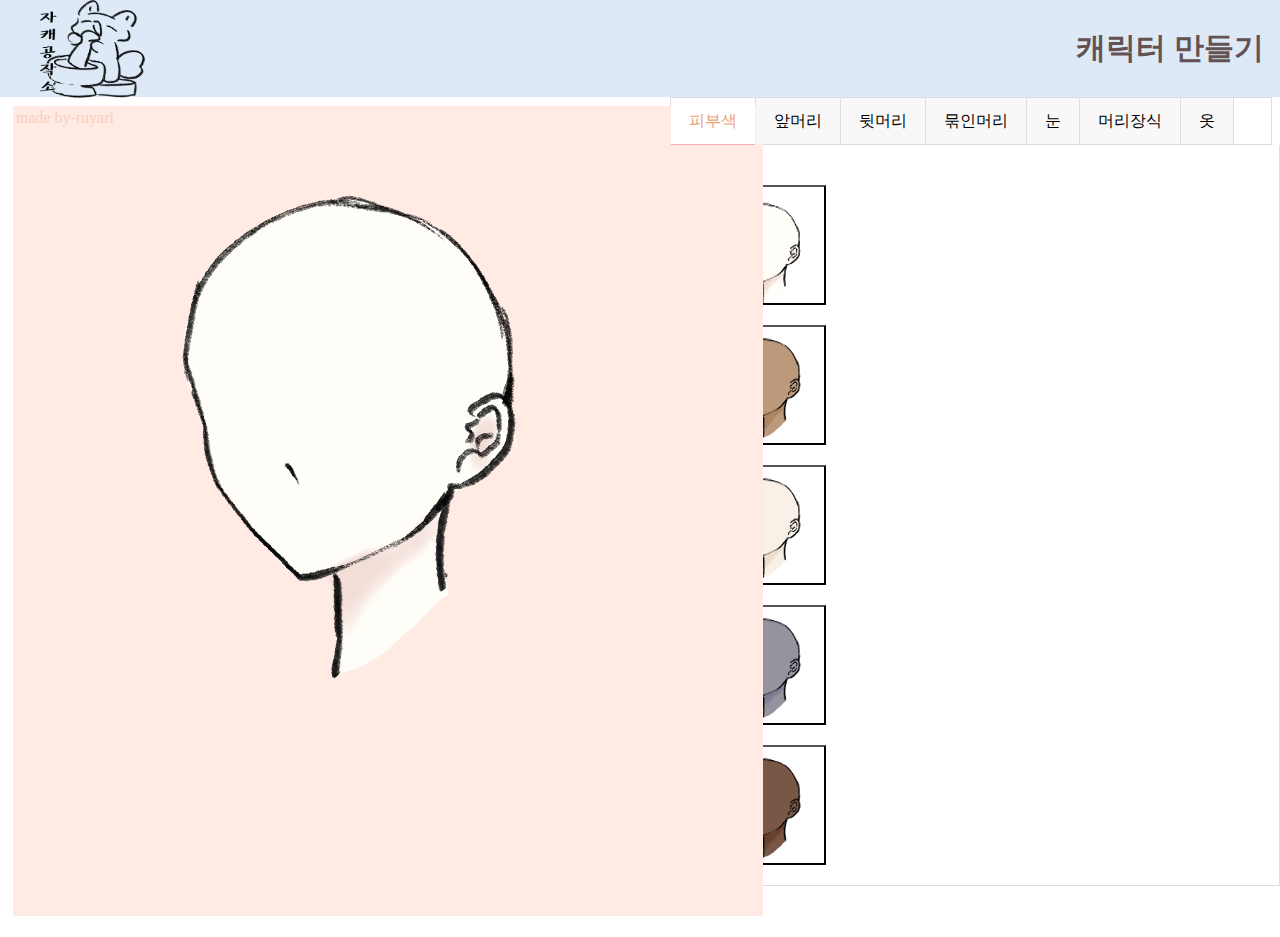
==== piccrew/index.html @ 9f025370 "픽쿠르 거의 최종본" ====
<!DOCTYPE html>
<html lang="en">
<head>
    <meta charset="UTF-8">
    <meta http-equiv="X-UA-Compatible" content="IE=edge">
    <meta name="viewport" content="width=device-width, initial-scale=1.0">
    <title>자캐 제작소</title>
    <link rel="stylesheet" href="./css/css_button-bg.css">
    <style>
        .down{
            background: url("./img/다운로드.png") no-repeat;
            border: 0;
        }
    </style>
    <script src="./scripts/html2canvas.js"></script>
    <script src="./scripts/pic.js"></script>
    <script type="text/javascript" src="http://code.jquery.com/jquery-1.11.3.min.js"></script>
    <script type="text/javascript">
   
        jQuery(document).ready(function() {
            jQuery("#btn").click(function() {
    
                if(jQuery("#displayDiv").css("display") == "none") {
    
                    jQuery("#displayDiv").css("display", "block");
                }
               
                else {
    
                    jQuery("#displayDiv").css("display", "none");
                }
            });
        });
        jQuery(document).ready(function() {
     if(jQuery("#displayDiv2").css("display") != "none") {

            jQuery("#displayDiv2").css("display", "none");
        }
    jQuery("#btn2").click(function() {

        if(jQuery("#displayDiv2").css("display") == "none") {

            jQuery("#displayDiv2").css("display", "block");
        }
       
        else {

            jQuery("#displayDiv2").css("display", "none");
        }
    });
});
jQuery(document).ready(function() {
     if(jQuery("#displayDiv3").css("display") != "none") {

            jQuery("#displayDiv3").css("display", "none");
        }
    jQuery("#btn3").click(function() {

        if(jQuery("#displayDiv3").css("display") == "none") {

            jQuery("#displayDiv3").css("display", "block");
        }
       
        else {

            jQuery("#displayDiv3").css("display", "none");
        }
    });
});
jQuery(document).ready(function() {
     if(jQuery("#displayDiv4").css("display") != "none") {

            jQuery("#displayDiv4").css("display", "none");
        }
    jQuery("#btn4").click(function() {

        if(jQuery("#displayDiv4").css("display") == "none") {

            jQuery("#displayDiv4").css("display", "block");
        }
       
        else {

            jQuery("#displayDiv4").css("display", "none");
        }
    });
});
jQuery(document).ready(function() {
    if(jQuery("#displayDiv5").css("display") != "none") {

            jQuery("#displayDiv5").css("display", "none");
        }
    jQuery("#btn5").click(function() {

        if(jQuery("#displayDiv5").css("display") == "none") {

            jQuery("#displayDiv5").css("display", "block");
        }
       
        else {

            jQuery("#displayDiv5").css("display", "none");
        }
    });
});
jQuery(document).ready(function() {
     if(jQuery("#displayDiv6").css("display") != "none") {

            jQuery("#displayDiv6").css("display", "none");
        }
    jQuery("#btn6").click(function() {

        if(jQuery("#displayDiv6").css("display") == "none") {

            jQuery("#displayDiv6").css("display", "block");
        }
       
        else {

            jQuery("#displayDiv6").css("display", "none");
        }
    });
});
jQuery(document).ready(function() {
     if(jQuery("#displayDiv7").css("display") != "none") {

            jQuery("#displayDiv7").css("display", "none");
        }
    jQuery("#btn7").click(function() {

        if(jQuery("#displayDiv7").css("display") == "none") {

            jQuery("#displayDiv7").css("display", "block");
        }
       
        else {

            jQuery("#displayDiv7").css("display", "none");
        }
    });
});
jQuery(document).ready(function() {
     if(jQuery("#displayDiv8").css("display") != "none") {

            jQuery("#displayDiv8").css("display", "none");
        }
    jQuery("#btn8").click(function() {

        if(jQuery("#displayDiv8").css("display") == "none") {

            jQuery("#displayDiv8").css("display", "block");
        }
       
        else {

            jQuery("#displayDiv8").css("display", "none");
        }
    });
});
jQuery(document).ready(function() {
     if(jQuery("#displayDiv9").css("display") != "none") {

            jQuery("#displayDiv9").css("display", "none");
        }
    jQuery("#btn9").click(function() {

        if(jQuery("#displayDiv9").css("display") == "none") {

            jQuery("#displayDiv9").css("display", "block");
        }
       
        else {

            jQuery("#displayDiv9").css("display", "none");
        }
    });
});
jQuery(document).ready(function() {
     if(jQuery("#displayDiv10").css("display") != "none") {

            jQuery("#displayDiv10").css("display", "none");
        }
    jQuery("#btn10").click(function() {

        if(jQuery("#displayDiv10").css("display") == "none") {

            jQuery("#displayDiv10").css("display", "block");
        }
       
        else {

            jQuery("#displayDiv10").css("display", "none");
        }
    });
});
jQuery(document).ready(function() {
     if(jQuery("#displayDiv11").css("display") != "none") {

            jQuery("#displayDiv11").css("display", "none");
        }
    jQuery("#btn11").click(function() {

        if(jQuery("#displayDiv11").css("display") == "none") {

            jQuery("#displayDiv11").css("display", "block");
        }
       
        else {

            jQuery("#displayDiv11").css("display", "none");
        }
    });
});
jQuery(document).ready(function() {
     if(jQuery("#displayDiv12").css("display") != "none") {

            jQuery("#displayDiv12").css("display", "none");
        }
    jQuery("#btn12").click(function() {

        if(jQuery("#displayDiv12").css("display") == "none") {

            jQuery("#displayDiv12").css("display", "block");
        }
       
        else {

            jQuery("#displayDiv12").css("display", "none");
        }
    });
});
jQuery(document).ready(function() {
     if(jQuery("#displayDiv13").css("display") != "none") {

            jQuery("#displayDiv13").css("display", "none");
        }
    jQuery("#btn13").click(function() {

        if(jQuery("#displayDiv13").css("display") == "none") {

            jQuery("#displayDiv13").css("display", "block");
        }
       
        else {

            jQuery("#displayDiv13").css("display", "none");
        }
    });
});
jQuery(document).ready(function() {
     if(jQuery("#displayDiv14").css("display") != "none") {

            jQuery("#displayDiv14").css("display", "none");
        }
    jQuery("#btn14").click(function() {

        if(jQuery("#displayDiv14").css("display") == "none") {

            jQuery("#displayDiv14").css("display", "block");
        }
       
        else {

            jQuery("#displayDiv14").css("display", "none");
        }
    });
});
jQuery(document).ready(function() {
     if(jQuery("#displayDiv15").css("display") != "none") {

            jQuery("#displayDiv15").css("display", "none");
        }
    jQuery("#btn15").click(function() {

        if(jQuery("#displayDiv15").css("display") == "none") {

            jQuery("#displayDiv15").css("display", "block");
        }
       
        else {

            jQuery("#displayDiv15").css("display", "none");
        }
    });
});
jQuery(document).ready(function() {
     if(jQuery("#displayDiv16").css("display") != "none") {

            jQuery("#displayDiv16").css("display", "none");
        }
    jQuery("#btn16").click(function() {

        if(jQuery("#displayDiv16").css("display") == "none") {

            jQuery("#displayDiv16").css("display", "block");
        }
       
        else {

            jQuery("#displayDiv16").css("display", "none");
        }
    });
});
jQuery(document).ready(function() {
     if(jQuery("#displayDiv17").css("display") != "none") {

            jQuery("#displayDiv17").css("display", "none");
        }
    jQuery("#btn17").click(function() {

        if(jQuery("#displayDiv17").css("display") == "none") {

            jQuery("#displayDiv17").css("display", "block");
        }
       
        else {

            jQuery("#displayDiv17").css("display", "none");
        }
    });
});
jQuery(document).ready(function() {
     if(jQuery("#displayDiv18").css("display") != "none") {

            jQuery("#displayDiv18").css("display", "none");
        }
    jQuery("#btn18").click(function() {

        if(jQuery("#displayDiv18").css("display") == "none") {

            jQuery("#displayDiv18").css("display", "block");
        }
       
        else {

            jQuery("#displayDiv18").css("display", "none");
        }
    });
});
jQuery(document).ready(function() {
    if(jQuery("#displayDiv19").css("display") != "none") {

            jQuery("#displayDiv19").css("display", "none");
        }
    jQuery("#btn19").click(function() {

        if(jQuery("#displayDiv19").css("display") == "none") {

            jQuery("#displayDiv19").css("display", "block");
        }
       
        else {

            jQuery("#displayDiv19").css("display", "none");
        }
    });
});
jQuery(document).ready(function() {
    if(jQuery("#displayDiv20").css("display") != "none") {

            jQuery("#displayDiv20").css("display", "none");
        }
    jQuery("#btn20").click(function() {

        if(jQuery("#displayDiv20").css("display") == "none") {

            jQuery("#displayDiv20").css("display", "block");
        }
       
        else {

            jQuery("#displayDiv20").css("display", "none");
        }
    });
});
jQuery(document).ready(function() {
    if(jQuery("#displayDiv21").css("display") != "none") {

            jQuery("#displayDiv21").css("display", "none");
        }
    jQuery("#btn21").click(function() {

        if(jQuery("#displayDiv21").css("display") == "none") {

            jQuery("#displayDiv21").css("display", "block");
        }
       
        else {

            jQuery("#displayDiv21").css("display", "none");
        }
    });
});
jQuery(document).ready(function() {
    if(jQuery("#displayDiv22").css("display") != "none") {

            jQuery("#displayDiv22").css("display", "none");
        }
    jQuery("#btn22").click(function() {

        if(jQuery("#displayDiv22").css("display") == "none") {

            jQuery("#displayDiv22").css("display", "block");
        }
       
        else {

            jQuery("#displayDiv22").css("display", "none");
        }
    });
});
jQuery(document).ready(function() {
    if(jQuery("#displayDiv23").css("display") != "none") {

            jQuery("#displayDiv23").css("display", "none");
        }
    jQuery("#btn23").click(function() {

        if(jQuery("#displayDiv23").css("display") == "none") {

            jQuery("#displayDiv23").css("display", "block");
        }
       
        else {

            jQuery("#displayDiv23").css("display", "none");
        }
    });
});
jQuery(document).ready(function() {
    if(jQuery("#displayDiv24").css("display") != "none") {

            jQuery("#displayDiv24").css("display", "none");
        }
    jQuery("#btn24").click(function() {

        if(jQuery("#displayDiv24").css("display") == "none") {

            jQuery("#displayDiv24").css("display", "block");
        }
       
        else {

            jQuery("#displayDiv24").css("display", "none");
        }
    });
});
jQuery(document).ready(function() {
    if(jQuery("#displayDiv25").css("display") != "none") {

            jQuery("#displayDiv25").css("display", "none");
        }
    jQuery("#btn25").click(function() {

        if(jQuery("#displayDiv25").css("display") == "none") {

            jQuery("#displayDiv25").css("display", "block");
        }
       
        else {

            jQuery("#displayDiv25").css("display", "none");
        }
    });
});
jQuery(document).ready(function() {
    if(jQuery("#displayDiv26").css("display") != "none") {

            jQuery("#displayDiv26").css("display", "none");
        }
    jQuery("#btn26").click(function() {

        if(jQuery("#displayDiv26").css("display") == "none") {

            jQuery("#displayDiv26").css("display", "block");
        }
       
        else {

            jQuery("#displayDiv26").css("display", "none");
        }
    });
});
jQuery(document).ready(function() {
    if(jQuery("#displayDiv27").css("display") != "none") {

            jQuery("#displayDiv27").css("display", "none");
        }
    jQuery("#btn27").click(function() {

        if(jQuery("#displayDiv27").css("display") == "none") {

            jQuery("#displayDiv27").css("display", "block");
        }
       
        else {

            jQuery("#displayDiv27").css("display", "none");
        }
    });
});
jQuery(document).ready(function() {
    if(jQuery("#displayDiv28").css("display") != "none") {

            jQuery("#displayDiv28").css("display", "none");
        }
    jQuery("#btn28").click(function() {

        if(jQuery("#displayDiv28").css("display") == "none") {

            jQuery("#displayDiv28").css("display", "block");
        }
       
        else {

            jQuery("#displayDiv28").css("display", "none");
        }
    });
});
jQuery(document).ready(function() {
    if(jQuery("#displayDiv29").css("display") != "none") {

            jQuery("#displayDiv29").css("display", "none");
        }
    jQuery("#btn29").click(function() {

        if(jQuery("#displayDiv29").css("display") == "none") {

            jQuery("#displayDiv29").css("display", "block");
        }
       
        else {

            jQuery("#displayDiv29").css("display", "none");
        }
    });
});
jQuery(document).ready(function() {
    if(jQuery("#displayDiv30").css("display") != "none") {

            jQuery("#displayDiv30").css("display", "none");
        }
    jQuery("#btn30").click(function() {

        if(jQuery("#displayDiv30").css("display") == "none") {

            jQuery("#displayDiv30").css("display", "block");
        }
       
        else {

            jQuery("#displayDiv30").css("display", "none");
        }
    });
});
jQuery(document).ready(function() {
    if(jQuery("#displayDiv31").css("display") != "none") {

            jQuery("#displayDiv31").css("display", "none");
        }
    jQuery("#btn31").click(function() {

        if(jQuery("#displayDiv31").css("display") == "none") {

            jQuery("#displayDiv31").css("display", "block");
        }
       
        else {

            jQuery("#displayDiv31").css("display", "none");
        }
    });
});
jQuery(document).ready(function() {
    if(jQuery("#displayDiv32").css("display") != "none") {

            jQuery("#displayDiv32").css("display", "none");
        }
    jQuery("#btn32").click(function() {

        if(jQuery("#displayDiv32").css("display") == "none") {

            jQuery("#displayDiv32").css("display", "block");
        }
       
        else {

            jQuery("#displayDiv32").css("display", "none");
        }
    });
});
jQuery(document).ready(function() {
    if(jQuery("#displayDiv33").css("display") != "none") {

            jQuery("#displayDiv33").css("display", "none");
        }
    jQuery("#btn33").click(function() {

        if(jQuery("#displayDiv33").css("display") == "none") {

            jQuery("#displayDiv33").css("display", "block");
        }
       
        else {

            jQuery("#displayDiv33").css("display", "none");
        }
    });
});
jQuery(document).ready(function() {
    if(jQuery("#displayDiv34").css("display") != "none") {

            jQuery("#displayDiv34").css("display", "none");
        }
    jQuery("#btn34").click(function() {

        if(jQuery("#displayDiv34").css("display") == "none") {

            jQuery("#displayDiv34").css("display", "block");
        }
       
        else {

            jQuery("#displayDiv34").css("display", "none");
        }
    });
});
jQuery(document).ready(function() {
    if(jQuery("#displayDiv35").css("display") != "none") {

            jQuery("#displayDiv35").css("display", "none");
        }
    jQuery("#btn35").click(function() {

        if(jQuery("#displayDiv35").css("display") == "none") {

            jQuery("#displayDiv35").css("display", "block");
        }
       
        else {

            jQuery("#displayDiv35").css("display", "none");
        }
    });
});
jQuery(document).ready(function() {
    if(jQuery("#displayDiv36").css("display") != "none") {

            jQuery("#displayDiv36").css("display", "none");
        }
    jQuery("#btn36").click(function() {

        if(jQuery("#displayDiv36").css("display") == "none") {

            jQuery("#displayDiv36").css("display", "block");
        }
       
        else {

            jQuery("#displayDiv36").css("display", "none");
        }
    });
});
jQuery(document).ready(function() {
    if(jQuery("#displayDiv37").css("display") != "none") {

            jQuery("#displayDiv37").css("display", "none");
        }
    jQuery("#btn37").click(function() {

        if(jQuery("#displayDiv37").css("display") == "none") {

            jQuery("#displayDiv37").css("display", "block");
        }
       
        else {

            jQuery("#displayDiv37").css("display", "none");
        }
    });
});
jQuery(document).ready(function() {
    if(jQuery("#displayDiv38").css("display") != "none") {

            jQuery("#displayDiv38").css("display", "none");
        }
    jQuery("#btn38").click(function() {

        if(jQuery("#displayDiv38").css("display") == "none") {

            jQuery("#displayDiv38").css("display", "block");
        }
       
        else {

            jQuery("#displayDiv38").css("display", "none");
        }
    });
});
jQuery(document).ready(function() {
    if(jQuery("#displayDiv39").css("display") != "none") {

            jQuery("#displayDiv39").css("display", "none");
        }
    jQuery("#btn39").click(function() {

        if(jQuery("#displayDiv39").css("display") == "none") {

            jQuery("#displayDiv39").css("display", "block");
        }
       
        else {

            jQuery("#displayDiv39").css("display", "none");
        }
    });
});
jQuery(document).ready(function() {
    if(jQuery("#displayDiv40").css("display") != "none") {

            jQuery("#displayDiv40").css("display", "none");
        }
    jQuery("#btn40").click(function() {

        if(jQuery("#displayDiv40").css("display") == "none") {

            jQuery("#displayDiv40").css("display", "block");
        }
       
        else {

            jQuery("#displayDiv40").css("display", "none");
        }
    });
});
jQuery(document).ready(function() {
    if(jQuery("#displayDiv41").css("display") != "none") {

            jQuery("#displayDiv41").css("display", "none");
        }
    jQuery("#btn41").click(function() {

        if(jQuery("#displayDiv41").css("display") == "none") {

            jQuery("#displayDiv41").css("display", "block");
        }
       
        else {

            jQuery("#displayDiv41").css("display", "none");
        }
    });
});
jQuery(document).ready(function() {
    if(jQuery("#displayDiv42").css("display") != "none") {

            jQuery("#displayDiv42").css("display", "none");
        }
    jQuery("#btn42").click(function() {

        if(jQuery("#displayDiv42").css("display") == "none") {

            jQuery("#displayDiv42").css("display", "block");
        }
       
        else {

            jQuery("#displayDiv42").css("display", "none");
        }
    });
});
jQuery(document).ready(function() {
    if(jQuery("#displayDiv43").css("display") != "none") {

            jQuery("#displayDiv43").css("display", "none");
        }
    jQuery("#btn43").click(function() {

        if(jQuery("#displayDiv43").css("display") == "none") {

            jQuery("#displayDiv43").css("display", "block");
        }
       
        else {

            jQuery("#displayDiv43").css("display", "none");
        }
    });
});
jQuery(document).ready(function() {
    if(jQuery("#displayDiv44").css("display") != "none") {

            jQuery("#displayDiv44").css("display", "none");
        }
    jQuery("#btn44").click(function() {

        if(jQuery("#displayDiv44").css("display") == "none") {

            jQuery("#displayDiv44").css("display", "block");
        }
       
        else {

            jQuery("#displayDiv44").css("display", "none");
        }
    });
});
jQuery(document).ready(function() {
    if(jQuery("#displayDiv45").css("display") != "none") {

            jQuery("#displayDiv45").css("display", "none");
        }
    jQuery("#btn45").click(function() {

        if(jQuery("#displayDiv45").css("display") == "none") {

            jQuery("#displayDiv45").css("display", "block");
        }
       
        else {

            jQuery("#displayDiv45").css("display", "none");
        }
    });
});
jQuery(document).ready(function() {

    if(jQuery("#displayDiv46").css("display") != "none") {

            jQuery("#displayDiv46").css("display", "none");
        }
    jQuery("#btn46").click(function() {

        if(jQuery("#displayDiv46").css("display") == "none") {

            jQuery("#displayDiv46").css("display", "block");
        }
       
        else {

            jQuery("#displayDiv46").css("display", "none");
        }
    });
});
jQuery(document).ready(function() {

    if(jQuery("#displayDiv47").css("display") != "none") {

            jQuery("#displayDiv47").css("display", "none");
        }
    jQuery("#btn47").click(function() {

        if(jQuery("#displayDiv47").css("display") == "none") {

            jQuery("#displayDiv47").css("display", "block");
        }
       
        else {

            jQuery("#displayDiv47").css("display", "none");
        }
    });
});
jQuery(document).ready(function() {

    if(jQuery("#displayDiv48").css("display") != "none") {

            jQuery("#displayDiv48").css("display", "none");
        }
    jQuery("#btn48").click(function() {

        if(jQuery("#displayDiv48").css("display") == "none") {

            jQuery("#displayDiv48").css("display", "block");
        }
       
        else {

            jQuery("#displayDiv48").css("display", "none");
        }
    });
});
jQuery(document).ready(function() {

     if(jQuery("#displayDiv49").css("display") != "none") {

            jQuery("#displayDiv49").css("display", "none");
        }
    jQuery("#btn49").click(function() {

        if(jQuery("#displayDiv49").css("display") == "none") {

            jQuery("#displayDiv49").css("display", "block");
        }
       
        else {

            jQuery("#displayDiv49").css("display", "none");
        }
    });
});
jQuery(document).ready(function() {

     if(jQuery("#displayDiv50").css("display") != "none") {

            jQuery("#displayDiv50").css("display", "none");
        }
    jQuery("#btn50").click(function() {

        if(jQuery("#displayDiv50").css("display") == "none") {

            jQuery("#displayDiv50").css("display", "block");
        }
       
        else {

            jQuery("#displayDiv50").css("display", "none");
        }
    });
});
jQuery(document).ready(function() {

     if(jQuery("#displayDiv51").css("display") != "none") {

            jQuery("#displayDiv51").css("display", "none");
        }
    jQuery("#btn51").click(function() {

        if(jQuery("#displayDiv51").css("display") == "none") {

            jQuery("#displayDiv51").css("display", "block");
        }
       
        else {

            jQuery("#displayDiv51").css("display", "none");
        }
    });
});
jQuery(document).ready(function() {

     if(jQuery("#displayDiv52").css("display") != "none") {

            jQuery("#displayDiv52").css("display", "none");
        }
    jQuery("#btn52").click(function() {

        if(jQuery("#displayDiv52").css("display") == "none") {

            jQuery("#displayDiv52").css("display", "block");
        }
       
        else {

            jQuery("#displayDiv52").css("display", "none");
        }
    });
});
jQuery(document).ready(function() {

     if(jQuery("#displayDiv53").css("display") != "none") {

            jQuery("#displayDiv53").css("display", "none");
        }
    jQuery("#btn53").click(function() {

        if(jQuery("#displayDiv53").css("display") == "none") {

            jQuery("#displayDiv53").css("display", "block");
        }
       
        else {

            jQuery("#displayDiv53").css("display", "none");
        }
    });
});
jQuery(document).ready(function() {

     if(jQuery("#displayDiv54").css("display") != "none") {

            jQuery("#displayDiv54").css("display", "none");
        }
    jQuery("#btn54").click(function() {

        if(jQuery("#displayDiv54").css("display") == "none") {

            jQuery("#displayDiv54").css("display", "block");
        }
       
        else {

            jQuery("#displayDiv54").css("display", "none");
        }
    });
});
jQuery(document).ready(function() {

     if(jQuery("#displayDiv55").css("display") != "none") {

            jQuery("#displayDiv55").css("display", "none");
        }
    jQuery("#btn55").click(function() {

        if(jQuery("#displayDiv55").css("display") == "none") {

            jQuery("#displayDiv55").css("display", "block");
        }
       
        else {

            jQuery("#displayDiv55").css("display", "none");
        }
    });
});
jQuery(document).ready(function() {

     if(jQuery("#displayDiv56").css("display") != "none") {

            jQuery("#displayDiv56").css("display", "none");
        }
    jQuery("#btn56").click(function() {

        if(jQuery("#displayDiv56").css("display") == "none") {

            jQuery("#displayDiv56").css("display", "block");
        }
       
        else {

            jQuery("#displayDiv56").css("display", "none");
        }
    });
});
jQuery(document).ready(function() {

     if(jQuery("#displayDiv57").css("display") != "none") {

            jQuery("#displayDiv57").css("display", "none");
        }
    jQuery("#btn57").click(function() {

        if(jQuery("#displayDiv57").css("display") == "none") {

            jQuery("#displayDiv57").css("display", "block");
        }
       
        else {

            jQuery("#displayDiv57").css("display", "none");
        }
    });
});
jQuery(document).ready(function() {

     if(jQuery("#displayDiv58").css("display") != "none") {

            jQuery("#displayDiv58").css("display", "none");
        }
    jQuery("#btn58").click(function() {

        if(jQuery("#displayDiv58").css("display") == "none") {

            jQuery("#displayDiv58").css("display", "block");
        }
       
        else {

            jQuery("#displayDiv58").css("display", "none");
        }
    });
});
jQuery(document).ready(function() {

    if(jQuery("#displayDiv59").css("display") != "none") {

            jQuery("#displayDiv59").css("display", "none");
        }
    jQuery("#btn59").click(function() {

        if(jQuery("#displayDiv59").css("display") == "none") {

            jQuery("#displayDiv59").css("display", "block");
        }
       
        else {

            jQuery("#displayDiv59").css("display", "none");
        }
    });
});
jQuery(document).ready(function() {

    if(jQuery("#displayDiv60").css("display") != "none") {

            jQuery("#displayDiv60").css("display", "none");
        }
    jQuery("#btn60").click(function() {

        if(jQuery("#displayDiv60").css("display") == "none") {

            jQuery("#displayDiv60").css("display", "block");
        }
       
        else {

            jQuery("#displayDiv60").css("display", "none");
        }
    });
});
jQuery(document).ready(function() {

    if(jQuery("#displayDiv61").css("display") != "none") {

            jQuery("#displayDiv61").css("display", "none");
        }
    jQuery("#btn61").click(function() {

        if(jQuery("#displayDiv61").css("display") == "none") {

            jQuery("#displayDiv61").css("display", "block");
        }
       
        else {

            jQuery("#displayDiv61").css("display", "none");
        }
    });
});
jQuery(document).ready(function() {

    if(jQuery("#displayDiv62").css("display") != "none") {

            jQuery("#displayDiv62").css("display", "none");
        }
    jQuery("#btn62").click(function() {

        if(jQuery("#displayDiv62").css("display") == "none") {

            jQuery("#displayDiv62").css("display", "block");
        }
       
        else {

            jQuery("#displayDiv62").css("display", "none");
        }
    });
});
jQuery(document).ready(function() {

    if(jQuery("#displayDiv63").css("display") != "none") {

            jQuery("#displayDiv63").css("display", "none");
        }
    jQuery("#btn63").click(function() {

        if(jQuery("#displayDiv63").css("display") == "none") {

            jQuery("#displayDiv63").css("display", "block");
        }
       
        else {

            jQuery("#displayDiv63").css("display", "none");
        }
    });
});
jQuery(document).ready(function() {

    if(jQuery("#displayDiv64").css("display") != "none") {

            jQuery("#displayDiv64").css("display", "none");
        }
    jQuery("#btn64").click(function() {

        if(jQuery("#displayDiv64").css("display") == "none") {

            jQuery("#displayDiv64").css("display", "block");
        }
       
        else {

            jQuery("#displayDiv64").css("display", "none");
        }
    });
});
jQuery(document).ready(function() {

    if(jQuery("#displayDiv65").css("display") != "none") {

            jQuery("#displayDiv65").css("display", "none");
        }
    jQuery("#btn65").click(function() {

        if(jQuery("#displayDiv65").css("display") == "none") {

            jQuery("#displayDiv65").css("display", "block");
        }
       
        else {

            jQuery("#displayDiv65").css("display", "none");
        }
    });
});
jQuery(document).ready(function() {

    if(jQuery("#displayDiv66").css("display") != "none") {

            jQuery("#displayDiv66").css("display", "none");
        }
    jQuery("#btn66").click(function() {

        if(jQuery("#displayDiv66").css("display") == "none") {

            jQuery("#displayDiv66").css("display", "block");
        }
       
        else {

            jQuery("#displayDiv66").css("display", "none");
        }
    });
});
jQuery(document).ready(function() {

    if(jQuery("#displayDiv67").css("display") != "none") {

            jQuery("#displayDiv67").css("display", "none");
        }
    jQuery("#btn67").click(function() {

        if(jQuery("#displayDiv67").css("display") == "none") {

            jQuery("#displayDiv67").css("display", "block");
        }
       
        else {

            jQuery("#displayDiv67").css("display", "none");
        }
    });
});
jQuery(document).ready(function() {

    if(jQuery("#displayDiv68").css("display") != "none") {

            jQuery("#displayDiv68").css("display", "none");
        }
    jQuery("#btn68").click(function() {

        if(jQuery("#displayDiv68").css("display") == "none") {

            jQuery("#displayDiv68").css("display", "block");
        }
       
        else {

            jQuery("#displayDiv68").css("display", "none");
        }
    });
});
jQuery(document).ready(function() {

    if(jQuery("#displayDiv69").css("display") != "none") {

            jQuery("#displayDiv69").css("display", "none");
        }
    jQuery("#btn69").click(function() {

        if(jQuery("#displayDiv69").css("display") == "none") {

            jQuery("#displayDiv69").css("display", "block");
        }
       
        else {

            jQuery("#displayDiv69").css("display", "none");
        }
    });
});
jQuery(document).ready(function() {

    if(jQuery("#displayDiv70").css("display") != "none") {

            jQuery("#displayDiv70").css("display", "none");
        }
    jQuery("#btn70").click(function() {

        if(jQuery("#displayDiv70").css("display") == "none") {

            jQuery("#displayDiv70").css("display", "block");
        }
       
        else {

            jQuery("#displayDiv70").css("display", "none");
        }
    });
});
jQuery(document).ready(function() {

    if(jQuery("#displayDiv71").css("display") != "none") {

            jQuery("#displayDiv71").css("display", "none");
        }
    jQuery("#btn71").click(function() {

        if(jQuery("#displayDiv71").css("display") == "none") {

            jQuery("#displayDiv71").css("display", "block");
        }
       
        else {

            jQuery("#displayDiv71").css("display", "none");
        }
    });
});
jQuery(document).ready(function() {

    if(jQuery("#displayDiv72").css("display") != "none") {

            jQuery("#displayDiv72").css("display", "none");
        }
    jQuery("#btn72").click(function() {

        if(jQuery("#displayDiv72").css("display") == "none") {

            jQuery("#displayDiv72").css("display", "block");
        }
       
        else {

            jQuery("#displayDiv72").css("display", "none");
        }
    });
});
jQuery(document).ready(function() {

    if(jQuery("#displayDiv73").css("display") != "none") {

            jQuery("#displayDiv73").css("display", "none");
        }
    jQuery("#btn73").click(function() {

        if(jQuery("#displayDiv73").css("display") == "none") {

            jQuery("#displayDiv73").css("display", "block");
        }
       
        else {

            jQuery("#displayDiv73").css("display", "none");
        }
    });
});
jQuery(document).ready(function() {
    if(jQuery("#displayDiv74").css("display") != "none") {

     jQuery("#displayDiv74").css("display", "none");
      }
    
    jQuery("#btn74").click(function() {

        if(jQuery("#displayDiv74").css("display") == "none") {

            jQuery("#displayDiv74").css("display", "block");
        }
       
        else {

            jQuery("#displayDiv74").css("display", "none");
        }
    });
});
jQuery(document).ready(function() {
    if(jQuery("#displayDiv80").css("display") != "none") {

            jQuery("#displayDiv80").css("display", "none");
        }
    
    jQuery("#btn80").click(function() {

        if(jQuery("#displayDiv80").css("display") == "none") {

            jQuery("#displayDiv80").css("display", "block");
        }
       
        else {

            jQuery("#displayDiv80").css("display", "none");
        }
    });
});
jQuery(document).ready(function() {

    if(jQuery("#displayDiv81").css("display") != "none") {

            jQuery("#displayDiv81").css("display", "none");
        }
    jQuery("#btn81").click(function() {

        if(jQuery("#displayDiv81").css("display") == "none") {

            jQuery("#displayDiv81").css("display", "block");
        }
       
        else {

            jQuery("#displayDiv81").css("display", "none");
        }
    });
});
jQuery(document).ready(function() {
     if(jQuery("#displayDiv82").css("display") != "none") {

            jQuery("#displayDiv82").css("display", "none");
        }

    
    jQuery("#btn82").click(function() {

        if(jQuery("#displayDiv82").css("display") == "none") {

            jQuery("#displayDiv82").css("display", "block");
        }
       
        else {

            jQuery("#displayDiv82").css("display", "none");
        }
    });
});
jQuery(document).ready(function() {
     if(jQuery("#displayDiv83").css("display") != "none") {

            jQuery("#displayDiv83").css("display", "none");
        }

    
    jQuery("#btn83").click(function() {

        if(jQuery("#displayDiv83").css("display") == "none") {

            jQuery("#displayDiv83").css("display", "block");
        }
       
        else {

            jQuery("#displayDiv83").css("display", "none");
        }
    });
});
jQuery(document).ready(function() {
     if(jQuery("#displayDiv84").css("display") != "none") {

            jQuery("#displayDiv84").css("display", "none");
        }

    
    jQuery("#btn84").click(function() {

        if(jQuery("#displayDiv84").css("display") == "none") {

            jQuery("#displayDiv84").css("display", "block");
        }
       
        else {

            jQuery("#displayDiv84").css("display", "none");
        }
    });
});
jQuery(document).ready(function() {
     if(jQuery("#displayDiv100").css("display") != "none") {

            jQuery("#displayDiv100").css("display", "none");
        }

    
    jQuery("#btn100").click(function() {

        if(jQuery("#displayDiv100").css("display") == "none") {

            jQuery("#displayDiv100").css("display", "block");
        }
       
        else {

            jQuery("#displayDiv100").css("display", "none");
        }
    });
});
$(function(){
  $('.tabcontent > div').hide();
  $('.tabnav a').click(function () {
    $('.tabcontent > div').hide().filter(this.hash).fadeIn();
    $('.tabnav a').removeClass('active');
    $(this).addClass('active');
    return false;
  }).filter(':eq(0)').click();
  });


// ================================================================================================================
    </script>
<!-- ================================================위쪽은 스크립트============================================= -->

<div class="background__char">
    <table>
        <tr>
            <td>made by-ruyari</td>
        </tr>
    </table>
</div> 
    <link rel="stylesheet" href="./css/css.css">
</head>
<body>
    <header>
          <div class="logo"><a onClick="window.location.reload()" style="cursor: pointer;"><img src="./img/자캐공작소 로고.png" alt="로고" height="20%" width="35%"></a></div>캐릭터 만들기
        
    </header>

    
    <!-- ====================================================버튼==================================================== -->
    <!-- ============================================================================================================================================== -->
    <div class="tab">
        <ul class="tabnav">
          <li><a href="#tab01">피부색</a></li>
          <li><a href="#tab02">앞머리</a></li>
          <li><a href="#tab03">뒷머리</a></li>
          <li><a href="#tab04">묶인머리</a></li>
          <li><a href="#tab05">눈</a></li>
          <li><a href="#tab06">머리장식</a></li>
          <li><a href="#tab07">옷</a></li>
        </ul>
        <div class="tabcontent">
          <div id="tab01">
            <div class="button_1">
                <div class="button01">
                    <button type="button" id="btn" style="margin-bottom:20PX;"><h3></h3></button>
                </div>
                <!-- ----------------------------- -->
                <div class="button02">              
                    <button type="button" id="btn2" style="margin-bottom: 20PX;"><h3></h3></button>
                </div>
                 <!-- ----------------------------- -->
                 <div class="button03">              
                    <button type="button" id="btn3" style="margin-bottom: 20PX;"><h3></h3></button>
                </div>
                 <!-- ----------------------------- -->
                 <div class="button04">              
                    <button type="button" id="btn4" style="margin-bottom: 20PX;"><h3></h3></button>
                </div>
                 <!-- ----------------------------- -->
                 <div class="button05">              
                    <button type="button" id="btn5" style="margin-bottom: 20PX;"><h3></h3></button>
                </div>
            </div>
          </div>
          <div id="tab02">
              <div class="button_tab2">
                <div class="button_2">
                    <!-- ----------------------------- -->
                    <div class="button06">              
                        <button type="button" id="btn6" style="margin-bottom: 20PX;"><h3></h3></button>
                    </div>
                     <!-- ----------------------------- -->
                     <div class="button07">              
                        <button type="button" id="btn7" style="margin-bottom: 20PX;"><h3></h3></button>
                    </div>
                     <!-- ----------------------------- -->
                     <div class="button08">              
                        <button type="button" id="btn8" style="margin-bottom: 20PX;"><h3></h3></button>
                    </div>
                     <!-- ----------------------------- -->
                     <div class="button06">              
                        <button type="button" id="btn9" style="margin-bottom: 20PX;"><h3></h3></button>
                    </div>
                     <!-- ----------------------------- -->
                     <div class="button07">              
                        <button type="button" id="btn10" style="margin-bottom: 20PX;"><h3></h3></button>
                    </div>
                     
                </div>
                <!-- ================================================================================================================================= -->
                <div class="button_3">
                    <!-- ----------------------------- -->
                    <div class="button08">              
                        <button type="button" id="btn11" style="margin-bottom: 20PX;"><h3></h3></button>
                    </div>
                    <!-- ----------------------------- -->
                    <div class="button06">              
                        <button type="button" id="btn12" style="margin-bottom: 20PX;"><h3></h3></button>
                    </div>
                     <!-- ----------------------------- -->
                     <div class="button07">              
                        <button type="button" id="btn13" style="margin-bottom: 20PX;"><h3></h3></button>
                    </div>
                     <!-- ----------------------------- -->
                     <div class="button08">              
                        <button type="button" id="btn14" style="margin-bottom: 20PX;"><h3></h3></button>
                    </div>
                     <!-- ----------------------------- -->
                    <div class="button09">              
                        <button type="button" id="btn15" style="margin-bottom: 20PX;"><h3></h3></button>
                    </div>
                </div>
                <div class="button_3-2">
                     <!-- ----------------------------- -->
                     <div class="button11">              
                        <button type="button" id="btn16" style="margin-bottom: 20PX;"><h3></h3></button>
                    </div>
                     <!-- ----------------------------- -->
                    <div class="button12">              
                        <button type="button" id="btn17" style="margin-bottom: 20PX;"><h3></h3></button>
                    </div>
                     <!-- ----------------------------- -->
                    <div class="button13">              
                        <button type="button" id="btn18" style="margin-bottom: 20PX;"><h3></h3></button>
                    </div>
                     <!-- ----------------------------- -->
                    <div class="button14">              
                        <button type="button" id="btn19" style="margin-bottom: 20PX;"><h3></h3></button>
                    </div>
                     <!-- ----------------------------- -->
                    <div class="button15">              
                        <button type="button" id="btn20" style="margin-bottom: 20PX; margin: -21px; margin-left: -25px;"><h3></h3></button>
                    </div>
                     <!-- ----------------------------- -->
                </div>
              </div>
          </div>
          <div id="tab03">
              <div class="button_tab3">
                <div class="button_4">
                    <div class="button16">              
                        <button type="button" id="btn21" style="margin-bottom: 20PX;"><h3></h3></button>
                    </div>
                     <!-- ----------------------------- -->
                    <div class="button17">              
                        <button type="button" id="btn22" style="margin-bottom: 20PX;"><h3></h3></button>
                    </div>
                     <!-- ----------------------------- -->
                    <div class="button18">              
                        <button type="button" id="btn23" style="margin-bottom: 20PX;"><h3></h3></button>
                    </div>
                     <!-- ----------------------------- -->
                    <div class="button19">              
                        <button type="button" id="btn24" style="margin-bottom: 20PX;"><h3></h3></button>
                    </div>
                     <!-- ----------------------------- -->
                    <div class="button20">              
                        <button type="button" id="btn25" style="margin-bottom: 20PX;"><h3></h3></button>
                    </div>
                    
                </div>
                <!-- ================================================================================================================================= -->
                <div class="button_5">
                     <!-- ----------------------------- -->
                     <div class="button21">              
                        <button type="button" id="btn26" style="margin-bottom: 20PX;"><h3></h3></button>
                    </div>
                     <!-- ----------------------------- -->
                    <div class="button22">              
                        <button type="button" id="btn27" style="margin-bottom: 20PX;"><h3></h3></button>
                    </div>
                     <!-- ----------------------------- -->
                    <div class="button23">              
                        <button type="button" id="btn28" style="margin-bottom: 20PX;"><h3></h3></button>
                    </div>
                     <!-- ----------------------------- -->
                    <div class="button24">              
                        <button type="button" id="btn29" style="margin-bottom: 20PX;"><h3></h3></button>
                    </div>
                     <!-- ----------------------------- -->
                    <div class="button25">              
                        <button type="button" id="btn30" style="margin-bottom: 20PX;"><h3></h3></button>
                    </div>
                </div>
                <div class="button_5-2">
                     <!-- ----------------------------- -->
                     <div class="button26">              
                        <button type="button" id="btn31" style="margin-bottom: 20PX;"><h3></h3></button>
                    </div>
                     <!-- ----------------------------- -->
                    <div class="button27">              
                        <button type="button" id="btn32" style="margin-bottom: 20PX;"><h3></h3></button>
                    </div>
                     <!-- ----------------------------- -->
                    <div class="button27">              
                        <button type="button" id="btn80" style="margin-bottom: 20PX;"><h3></h3></button>
                    </div>
                     <!-- ----------------------------- -->
                    <div class="button28">              
                        <button type="button" id="btn33" style="margin-bottom: 20PX;"><h3></h3></button>
                    </div>
                     <!-- ----------------------------- -->
                    <div class="button29">              
                        <button type="button" id="btn34" style="margin-bottom: 20PX;"><h3></h3></button>
                    </div>
                </div>
              </div>
          </div>
          <div id="tab04">
              <div class="button_tab4">
                <div class="button_6">
                    <div class="button30">              
                        <button type="button" id="btn35" style="margin-bottom: 20PX;"><h3></h3></button>
                    </div>
                    <div class="button31">              
                        <button type="button" id="btn36" style="margin-bottom: 20PX;"><h3></h3></button>
                    </div>
                    <div class="button32">              
                        <button type="button" id="btn37" style="margin-bottom: 20PX;"><h3></h3></button>
                    </div>
                    <div class="button33">              
                        <button type="button" id="btn38" style="margin-bottom: 20PX;"><h3></h3></button>
                    </div>
                    <div class="button34">              
                        <button type="button" id="btn39" style="margin-bottom: 20PX;"><h3></h3></button>
                    </div>
                    
                </div>
                <div class="button_7">
                    <div class="button35">              
                        <button type="button" id="btn40" style="margin-bottom: 20PX;"><h3></h3></button>
                    </div>
                    <div class="button35">              
                        <button type="button" id="btn81" style="margin-bottom: 20PX;"><h3></h3></button>
                    </div>
                    <div class="button36">              
                        <button type="button" id="btn41" style="margin-bottom: 20PX;"><h3></h3></button>
                    </div>
                    <div class="button37">              
                        <button type="button" id="btn42" style="margin-bottom: 20PX;"><h3></h3></button>
                    </div>
                    <div class="button38">              
                        <button type="button" id="btn43" style="margin-bottom: 20PX;"><h3></h3></button>
                    </div>
                </div>
                <div class="button_7-2">
                    <div class="button39">              
                        <button type="button" id="btn44" style="margin-bottom: 20PX;"><h3></h3></button>
                    </div>
                    <div class="button40">              
                        <button type="button" id="btn45" style="margin-bottom: 20PX;"><h3></h3></button>
                    </div>
                    <div class="button41">              
                        <button type="button" id="btn46" style="margin-bottom: 20PX;"><h3></h3></button>
                    </div>
                </div>
              </div>
          </div>
          <div id="tab05">
              <div class="button_tab5">
                  <div class="button8">
                    <div class="button42">              
                        <button type="button" id="btn47" style="margin-bottom: 20PX;"><h3></h3></button>
                    </div>
                    <div class="button42">              
                        <button type="button" id="btn48" style="margin-bottom: 20PX;"><h3></h3></button>
                    </div>
                    <div class="button42">              
                        <button type="button" id="btn49" style="margin-bottom: 20PX;"><h3></h3></button>
                    </div>
                    <div class="button42">              
                        <button type="button" id="btn50" style="margin-bottom: 20PX;"><h3></h3></button>
                    </div>
                    <div class="button42">              
                        <button type="button" id="btn51" style="margin-bottom: 20PX;"><h3></h3></button>
                    </div>
                  </div>
                  <div class="button9">
                    <div class="button42">              
                        <button type="button" id="btn52" style="margin-bottom: 20PX;"><h3></h3></button>
                    </div>
                    <div class="button42">              
                        <button type="button" id="btn53" style="margin-bottom: 20PX;"><h3></h3></button>
                    </div>
                    <div class="button42">              
                        <button type="button" id="btn100" style="margin-bottom: 20PX;"><h3></h3></button>
                    </div>
                    <div class="button43">              
                        <button type="button" id="btn55" style="margin-bottom: 20PX;"><h3></h3></button>
                    </div>
                    <div class="button44">              
                        <button type="button" id="btn56" style="margin-bottom: 20PX;"><h3></h3></button>
                    </div>
                    
                  </div>
                  <div class="button_10">
                    <div class="button83">              
                        <button type="button" id="btn57" style="margin-bottom: 20PX;"><h3></h3></button>
                    </div>
                    <div class="button8">              
                        <button type="button" id="btn58" style="margin-bottom: 20PX; margin-top: -20px;margin-left: -20px;"><h3></h3></button>
                    </div>
                    <div class="button42">              
                        <button type="button" id="btn54" style="margin-bottom: 20PX;margin-top: -20px;"><h3></h3></button>
                    </div>
                  </div>
              </div>

          </div>
          <div id="tab06">
              <div class="button_tab6">
                  <div class="button10">
                    <div class="button47">              
                        <button type="button" id="btn59" style="margin-bottom: 20PX;"><h3></h3></button>
                    </div>
                    <div class="button47">              
                        <button type="button" id="btn60" style="margin-bottom: 20PX;"><h3></h3></button>
                    </div>
                    <div class="button47">              
                        <button type="button" id="btn61" style="margin-bottom: 20PX;"><h3></h3></button>
                    </div>
                    <div class="button47">              
                        <button type="button" id="btn62" style="margin-bottom: 20PX;"><h3></h3></button>
                    </div>
                    <div class="button47">              
                        <button type="button" id="btn63" style="margin-bottom: 20PX;"><h3></h3></button>
                    </div>
                  </div>
                  <div class="button15">
                    <div class="button47">              
                        <button type="button" id="btn64" style="margin-bottom: 20PX;"><h3></h3></button>
                    </div>
                    <div class="button47">              
                        <button type="button" id="btn65" style="margin-bottom: 20PX;"><h3></h3></button>
                    </div>
                    <div class="button47">              
                        <button type="button" id="btn66" style="margin-bottom: 20PX;"><h3></h3></button>
                    </div>
                    <div class="button47">              
                        <button type="button" id="btn67" style="margin-bottom: 20PX;"><h3></h3></button>
                    </div>
                    <div class="button47">              
                        <button type="button" id="btn82" style="margin-bottom: 20PX;"><h3></h3></button>
                    </div>
                  </div>
              </div>
          </div>
          <div id="tab07">
              <div class="button_tab7">
                  <div class="button_11">
                    <div class="button47">              
                        <button type="button" id="btn68" style="margin-bottom: 20PX;"><h3></h3></button>
                    </div>
                    <div class="button47">              
                        <button type="button" id="btn69" style="margin-bottom: 20PX;"><h3></h3></button>
                    </div>
                    <div class="button47">              
                        <button type="button" id="btn101" style="margin-bottom: 20PX;"><h3></h3></button>
                    </div>
                    <div class="button47">              
                        <button type="button" id="btn70" style="margin-bottom: 20PX;"><h3></h3></button>
                    </div>
                    <div class="button47">              
                        <button type="button" id="btn71" style="margin-bottom: 20PX;"><h3></h3></button>
                    </div>
                    
                  </div>
                  <div class="button_11-2">
                    <div class="button47">              
                        <button type="button" id="btn72" style="margin-bottom: 20PX;"><h3></h3></button>
                    </div>
                    <div class="button47">              
                        <button type="button" id="btn73" style="margin-bottom: 20PX;"><h3></h3></button>
                    </div>
                    <div class="button47">              
                        <button type="button" id="btn74" style="margin-bottom: 20PX;"><h3></h3></button>
                    </div>
                  </div>
              </div>
          </div>
        </div>
      </div><!--tab-->
    <div class="button">
        
        <!-- ================================================================================================================================= -->
        <br>
        <!-- ================================================================================================================================= -->
    
    </div>  
    <!-- ==================================================================이미지 파트=======================================================================  -->
            <!-- ------------------------------------------------------------------------------------------------------------------------->
            
            <div class="container" id='container' style="width: 800px; height: 840px; "> 
            <div class="wm" style="color: rgb(255, 234, 228); position: absolute; left: 700px; bottom: 10px;">
                <h3>ruyari</h3>
            </div>
                 <!-- 결과화면을 그려줄 canvas --> 
            <div class="img">
                
                <div class="img001">
                    <div id="displayDiv" style="position: absolute; top: 40px;">
                        <img src="img/캐릭터/피부/흰색.png">
                    </div>   
                    <!-- ----------------------------- -->
                    <div id="displayDiv2" style="position: absolute; top: 40px;">
                        <img src="img/캐릭터/피부/구릿빛.png">
                    </div>   
                    <!-- ----------------------------- -->
                    <div id="displayDiv3" style="position: absolute; top: 40px;">
                        <img src="img/캐릭터/피부/살구색.png">
                    </div>   
                    <!-- ----------------------------- -->
                    <div id="displayDiv4" style="position: absolute; top: 40px;">
                        <img src="img/캐릭터/피부/회색.png">
                    </div>   
                    <!-- ----------------------------- -->
                    <div id="displayDiv5" style="position: absolute; top: 40px;">
                        <img src="img/캐릭터/피부/짙은갈색.png">
                    </div>   
                    <!-- ----------------------------- -->
                </div>
                <div class="img002">
                    <div id="displayDiv35" style="position: absolute; top: 40px;">
                        <img src="img/캐릭터/머리칼/묶음 머리/묶 1.png">
                    </div>   
                    <!-- ----------------------------- -->
                    <div id="displayDiv36" style="position: absolute; top: 40px;">
                        <img src="img/캐릭터/머리칼/묶음 머리/묶 1 금발.png">
                    </div>   
                    <!-- ----------------------------- -->
                    <div id="displayDiv37" style="position: absolute; top: 40px;">
                        <img src="img/캐릭터/머리칼/묶음 머리/묶 2.png">
                    </div>   
                    <!-- ----------------------------- -->
                    <div id="displayDiv38" style="position: absolute; top: 40px;">
                        <img src="img/캐릭터/머리칼/묶음 머리/묶 2 금발.png">
                    </div>   
                    <!-- ----------------------------- -->
                    <div id="displayDiv39" style="position: absolute; top: 40px;">
                        <img src="img/캐릭터/머리칼/묶음 머리/묶 3.png">
                    </div>   
                    <!-- ----------------------------- -->
                    <div id="displayDiv40" style="position: absolute; top: 40px;">
                        <img src="img/캐릭터/머리칼/묶음 머리/묶 3 금발.png">
                    </div>   
                    <div id="displayDiv81" style="position: absolute; top: 40px;">
                        <img src="img/캐릭터/머리칼/묶음 머리/묶 3 흑발.png">
                    </div>   
                    <!-- ----------------------------- -->
                    <div id="displayDiv41" style="position: absolute; top: 40px;">
                        <img src="img/캐릭터/머리칼/묶음 머리/묶 4.png">
                    </div>   
                    <!-- ----------------------------- -->
                    <div id="displayDiv42" style=" position: absolute; top: 40px;">
                        <img src="img/캐릭터/머리칼/묶음 머리/묶 4 금방.png">
                    </div>   
                    <!-- ----------------------------- -->
                    <div id="displayDiv43" style="position: absolute; top: 40px;">
                        <img src="img/캐릭터/머리칼/묶음 머리/묶 5.png">
                    </div>   
                    <!-- ----------------------------- -->
                    <div id="displayDiv44" style="position: absolute; top: 40px;">
                        <img src="img/캐릭터/머리칼/묶음 머리/묶 5 금발.png">
                    </div>   
                    <!-- ----------------------------- -->
                    <div id="displayDiv45" style="position: absolute; top: 40px;">
                        <img src="img/캐릭터/머리칼/묶음 머리/묶 6 금발.png">
                    </div>   
                    <!-- ----------------------------- -->
                    <div id="displayDiv46" style="position: absolute; top: 40px;">
                        <img src="img/캐릭터/머리칼/묶음 머리/묶 6.png">
                    </div>   
                    <!-- ----------------------------- -->
                </div>
                <div class="img003">
                    <div id="displayDiv68" style="position: absolute; top: 40px;">
                        <img src="img/캐릭터/옷/목티.png">
                    </div>   
                    <!-- ----------------------------- -->
                    <div id="displayDiv69" style="position: absolute; top: 40px;">
                        <img src="img/캐릭터/옷/셔츠.png">
                    </div>   
                    <!-- ----------------------------- -->
                    <div id="displayDiv70" style="position: absolute; top: 40px;">
                        <img src="img/캐릭터/옷/오프숄더 구리.png">
                    </div>   
                    <!-- ----------------------------- -->
                    <div id="displayDiv71" style="position: absolute; top: 40px;">
                        <img src="img/캐릭터/옷/오프숄더 살구.png">
                    </div>   
                    <!-- ----------------------------- -->
                    <div id="displayDiv72" style="position: absolute; top: 40px;">
                        <img src="img/캐릭터/옷/오프숄더 회색.png">
                    </div>   
                    <!-- ----------------------------- -->
                    <div id="displayDiv73" style="position: absolute; top: 40px;">
                        <img src="img/캐릭터/옷/오프숄더 흑.png">
                    </div>   
                    <!-- ----------------------------- -->
                    <div id="displayDiv74" style="position: absolute; top: 40px;">
                        <img src="img/캐릭터/옷/오프숄더 흰.png">
                    </div>   
                    <!-- ----------------------------- -->
                </div>
                <div class="img004">
                    <div id="displayDiv21" style="position: absolute; top: 40px;">
                        <img src="img/캐릭터/머리칼/뒷머리/뒷 1.png">
                    </div>   
                    <div id="displayDiv22" style="position: absolute; top: 40px;">
                        <img src="img/캐릭터/머리칼/뒷머리/뒷 1 금발.png">
                    </div>   
                    <div id="displayDiv23" style="position: absolute; top: 40px;">
                        <img src="img/캐릭터/머리칼/뒷머리/뒷 2.png">
                    </div>   
                    <div id="displayDiv24" style="position: absolute; top: 40px;">
                        <img src="img/캐릭터/머리칼/뒷머리/뒷 2 금발.png">
                    </div>   
                    <div id="displayDiv25" style="position: absolute; top: 40px;">
                        <img src="img/캐릭터/머리칼/뒷머리/뒷 3.png">
                    </div>   
                    <div id="displayDiv26" style="position: absolute; top: 40px;">
                        <img src="img/캐릭터/머리칼/뒷머리/뒷 3 금발.png">
                    </div>   
                    <div id="displayDiv27" style="position: absolute; top: 40px;">
                        <img src="img/캐릭터/머리칼/뒷머리/뒷 4.png">
                    </div>   
                    <div id="displayDiv28" style="position: absolute; top: 40px;">
                        <img src="img/캐릭터/머리칼/뒷머리/뒷 4 금발.png">
                    </div>   
                    <div id="displayDiv29" style="position: absolute; top: 40px;">
                        <img src="img/캐릭터/머리칼/뒷머리/뒷 5.png">
                    </div>   
                    <!-- ----------------------------- -->
                    <div id="displayDiv30" style="position: absolute; top: 40px;">
                        <img src="img/캐릭터/머리칼/뒷머리/뒷 5 금발.png">
                    </div>   
                    <!-- ----------------------------- -->
                    <div id="displayDiv31" style="position: absolute; top: 40px;">
                        <img src="img/캐릭터/머리칼/뒷머리/뒷 6.png">
                    </div>   
                    <!-- ----------------------------- -->
                    <div id="displayDiv32" style="position: absolute; top: 40px;">
                        <img src="img/캐릭터/머리칼/뒷머리/뒷 6 금발.png">
                    </div>   
                    <div id="displayDiv80" style="position: absolute; top: 40px;">
                        <img src="img/캐릭터/머리칼/뒷머리/뒷 6 흑발.png">
                    </div>   
                    <!-- ----------------------------- -->
                    <div id="displayDiv33" style="position: absolute; top: 40px;">
                        <img src="img/캐릭터/머리칼/뒷머리/뒷 7.png">
                    </div>   
                    <!-- ----------------------------- -->
                    <div id="displayDiv34" style="position: absolute; top: 40px;">
                        <img src="img/캐릭터/머리칼/뒷머리/뒷 7 금발.png">
                    </div>   
                    <!-- ----------------------------- -->
                </div>
                <div class="img005">
                    <div id="displayDiv47" style="position: absolute; top: 40px;">
                        <img src="img/캐릭터/눈/눈 1 보라.png">
                    </div>   
                    <!-- ----------------------------- -->
                    <div id="displayDiv48" style="position: absolute; top: 40px;">
                        <img src="img/캐릭터/눈/눈 1 주황.png">
                    </div>   
                    <!-- ----------------------------- -->
                    <div id="displayDiv49" style="position: absolute; top: 40px;">
                        <img src="img/캐릭터/눈/눈 1 빨강.png">
                    </div>   
                    <!-- ----------------------------- -->
                    <div id="displayDiv50" style="position: absolute; top: 40px;">
                        <img src="img/캐릭터/눈/눈 1 초록.png">
                    </div>   
                    <!-- ----------------------------- -->
                    <div id="displayDiv51" style="position: absolute; top: 40px;">
                        <img src="img/캐릭터/눈/눈 보라.png">
                    </div>   
                    <!-- ----------------------------- -->
                    <div id="displayDiv52" style="position: absolute; top: 40px;">
                        <img src="img/캐릭터/눈/눈 주황.png">
                    </div>   
                    <!-- ----------------------------- -->
                    <div id="displayDiv53" style="position: absolute; top: 40px;">
                        <img src="img/캐릭터/눈/눈 빨강.png">
                    </div>   
                    <!-- ----------------------------- -->
                    <div id="displayDiv100" style="position: absolute; top: 40px;">
                        <img src="img/캐릭터/눈/눈 초록.png">
                    </div>   
                    <!-- ----------------------------- -->
                    <div id="displayDiv54" style="position: absolute; top: 40px;">
                        <img src="img/캐릭터/눈/눈 2.png">
                    </div>   
                    <!-- ----------------------------- -->
                    <div id="displayDiv55" style="position: absolute; top: 40px;">
                        <img src="img/캐릭터/눈/눈 3 보라.png">
                    </div>   
                    <!-- ----------------------------- -->
                    <div id="displayDiv56" style="position: absolute; top: 40px;">
                        <img src="img/캐릭터/눈/눈 3 주황.png">
                    </div>   
                    <!-- ----------------------------- -->
                    <div id="displayDiv57" style="position: absolute; top: 40px;">
                        <img src="img/캐릭터/눈/눈 3 빨강.png">
                    </div>   
                    <!-- ----------------------------- -->
                    <div id="displayDiv58" style="position: absolute; top: 40px;">
                        <img src="img/캐릭터/눈/눈 3 초록.png">
                    </div>   
                    <!-- ----------------------------- -->
                </div>
                <div class="img006">
                    <div id="displayDiv6" style="position: absolute; top: 40px;">
                        <img src="img/캐릭터/머리칼/앞머리/머리 1.png">
                    </div>   
                    <!-- ----------------------------- -->
                    <div id="displayDiv7" style="position: absolute; top: 40px;">
                        <img src="img/캐릭터/머리칼/앞머리/머리 1 금발.png">
                    </div>   
                    <!-- ----------------------------- -->
                    <div id="displayDiv8" style="position: absolute; top: 40px;">
                        <img src="img/캐릭터/머리칼/앞머리/머리 2.png">
                    </div>   
                    <!-- ----------------------------- -->
                    <div id="displayDiv9" style="position: absolute; top: 40px;">
                        <img src="img/캐릭터/머리칼/앞머리/머리 2 흑발.png">
                    </div>   
                    <!-- ----------------------------- -->
                    <div id="displayDiv10" style="position: absolute; top: 40px;">
                        <img src="img/캐릭터/머리칼/앞머리/머리 2 금발.png">
                    </div>   
                    <!-- ----------------------------- -->
                    <div id="displayDiv11" style="position: absolute; top: 40px;">
                        <img src="img/캐릭터/머리칼/앞머리/머리 3.png">
                    </div>   
                    <!-- ----------------------------- -->
                    <div id="displayDiv12" style="position: absolute; top: 40px;">
                        <img src="img/캐릭터/머리칼/앞머리/머리 3 금발.png">
                    </div>   
                    <!-- ----------------------------- -->
                    <div id="displayDiv13" style="position: absolute; top: 40px;">
                        <img src="img/캐릭터/머리칼/앞머리/머리 4.png">
                    </div>   
                    <!-- ----------------------------- -->
                    <div id="displayDiv14" style="position: absolute; top: 40px;">
                        <img src="img/캐릭터/머리칼/앞머리/머리 4 금발.png">
                    </div>   
                    <!-- ----------------------------- -->
                    <div id="displayDiv15" style="position: absolute; top: 40px;">
                        <img src="img/캐릭터/머리칼/앞머리/머리 5.png">
                    </div>   
                    <!-- ----------------------------- -->
                    <div id="displayDiv16" style="position: absolute; top: 40px;">
                        <img src="img/캐릭터/머리칼/앞머리/머리 5 금발.png">
                    </div>   
                    <!-- ----------------------------- -->
                    <div id="displayDiv17" style="position: absolute; top: 40px;">
                        <img src="img/캐릭터/머리칼/앞머리/머리 6.png">
                    </div>   
                    <!-- ----------------------------- -->
                    <div id="displayDiv18" style="position: absolute; top: 40px;">
                        <img src="img/캐릭터/머리칼/앞머리/머리 6 금발.png">
                    </div>   
                    <!-- ----------------------------- -->
                    <div id="displayDiv19" style="position: absolute; top: 40px;">
                        <img src="img/캐릭터/머리칼/앞머리/머리 7.png">
                    </div>   
                    <!-- ----------------------------- -->
                    <div id="displayDiv20" style="position: absolute; top: 40px;">
                        <img src="img/캐릭터/머리칼/앞머리/머리 7 금발.png">
                    </div>   
                    <!-- ----------------------------- -->
                </div>
                <div class="img007">
                    <div id="displayDiv59" style="position: absolute; top: 40px;">
                        <img src="img/캐릭터/머리장식/나비삔.png">
                    </div>   
                    <!-- ----------------------------- -->
                    <div id="displayDiv60" style="position: absolute; top: 40px;">
                        <img src="img/캐릭터/머리장식/링.png">
                    </div>
                    <div id="displayDiv61" style="position: absolute; top: 40px;">
                        <img src="img/캐릭터/머리장식/마녀모자.png">
                    </div>   
                    <!-- ----------------------------- -->   
                    <div id="displayDiv62" style="position: absolute; top: 40px;">
                        <img src="img/캐릭터/머리장식/머리끈-아래 실리본.png">
                    </div>   
                    <!-- ----------------------------- -->
                    <div id="displayDiv63" style="position: absolute; top: 40px;">
                        <img src="img/캐릭터/머리장식/머리끈-윗쫃.png">
                    </div>   
                    <!-- ----------------------------- -->
                    <div id="displayDiv64" style="position: absolute; top: 40px;">
                        <img src="img/캐릭터/머리장식/베레모.png">
                    </div>   
                    <!-- ----------------------------- -->
                    <div id="displayDiv65" style="position: absolute; top: 40px;">
                        <img src="img/캐릭터/머리장식/서클릿.png">
                    </div>   
                    <!-- ----------------------------- -->
                    <div id="displayDiv66" style="position: absolute; top: 40px;">
                        <img src="img/캐릭터/머리장식/월계관.png">
                    </div>   
                    <!-- ----------------------------- -->
                    <div id="displayDiv67" style="position: absolute; top: 40px;">
                        <img src="img/캐릭터/머리장식/신사모.png">
                    </div>   
                    <!-- ----------------------------- -->
                    <div id="displayDiv82" style="position: absolute; top: 40px;">
                        <img src="img/캐릭터/머리장식/별 끈.png">
                    </div>   
                    <!-- ----------------------------- -->
                    
                    
                </div>
            </div>
        </div>
            
        
             
    
        


        <!-- <button onclick=partShot() style="height: 80px; width: 150px;" class="down"><img src="./img/다운로드.png" alt="다운로드"></button> -->
        <input type="button" onclick=partShot() class="down">
<!-- ================================================================================================================ -->
     
</body>

</html>
---- piccrew/css/css_button-bg.css ----
#btn{
    background: url(../img/버튼/피부/피부1.png);
}
#btn2{
    background: url(../img/버튼/피부/피부2.png);
}
#btn3{
    background: url(../img/버튼/피부/피부3.png);
}
#btn4{
    background: url(../img/버튼/피부/피부4.png);
}
#btn5{
    background: url(../img/버튼/피부/피부5.png);
}
#btn6{
    background: url(../img/버튼/앞머리/머리1-백발.png);
}
#btn7{
    background: url(../img/버튼/앞머리/머리1-금발.png);
}
#btn8{
    background: url(../img/버튼/앞머리/머리2-백발.png);
}
#btn9{
    background: url(../img/버튼/앞머리/머리2-흑발.png);
}
#btn10{
    background: url(../img/버튼/앞머리/머리2-금발.png);
}
#btn11{
    background: url(../img/버튼/앞머리/머리3-백발.png);
}
#btn12{
    background: url(../img/버튼/앞머리/머리3-금발.png);
}
#btn13{
    background: url(../img/버튼/앞머리/머리4-백발.png);
}
#btn14{
    background: url(../img/버튼/앞머리/머리4-금발.png);
}
#btn15{
    background: url(../img/버튼/앞머리/머리5-백발.png);
}
#btn16{
    background: url(../img/버튼/앞머리/머리5-금발.png);
}
#btn17{
    background: url(../img/버튼/앞머리/머리6-백발.png);
}
#btn18{
    background: url(../img/버튼/앞머리/머리6-금발.png);
}
#btn19{
    background: url(../img/버튼/앞머리/머리7-백발.png);
}
#btn20{
    background: url(../img/버튼/앞머리/머리7-금발.png);
}
#btn21{
    background: url(../img/버튼/뒷머리/뒷1-백발.png);
}
#btn22{
    background: url(../img/버튼/뒷머리/뒷1-금발.png);
}
#btn23{
    background: url(../img/버튼/뒷머리/뒷2-백발.png);
}
#btn24{
    background: url(../img/버튼/뒷머리/뒷2-금발.png);
}
#btn25{
    background: url(../img/버튼/뒷머리/뒷3-백발.png);
}
#btn26{
    background: url(../img/버튼/뒷머리/뒷3-금발.png);
}
#btn27{
    background: url(../img/버튼/뒷머리/뒷4-백발.png);
}
#btn28{
    background: url(../img/버튼/뒷머리/뒷4-금발.png);
}
#btn29{
    background: url(../img/버튼/뒷머리/뒷5-백발.png);
}
#btn30{
    background: url(../img/버튼/뒷머리/뒷5-금발.png);
}
#btn31{
    background: url(../img/버튼/뒷머리/뒷6-백발.png);
}
#btn32{
    background: url(../img/버튼/뒷머리/뒷6-금발.png);
}
#btn80{
    background: url(../img/버튼/뒷머리/뒷6-흑발.png);
}
#btn33{
    background: url(../img/버튼/뒷머리/뒷7-백발.png);
}
#btn34{
    background: url(../img/버튼/뒷머리/뒷7-금발.png);
}
#btn35{
    background: url(../img/버튼/묶음머리/묶1-백.png);
}
#btn36{
    background: url(../img/버튼/묶음머리/묶1-금.png);
}
#btn37{
    background: url(../img/버튼/묶음머리/묶2-백.png);
}
#btn38{
    background: url(../img/버튼/묶음머리/묶2-금.png);
}
#btn39{
    background: url(../img/버튼/묶음머리/묶3-백.png);
}
#btn40{
    background: url(../img/버튼/묶음머리/묶3-금.png);
}
#btn81{
    background: url(../img/버튼/묶음머리/묶3-흑.png);
}
#btn41{
    background: url(../img/버튼/묶음머리/묶4-백.png);
}
#btn42{
    background: url(../img/버튼/묶음머리/묶4-금.png);
}
#btn43{
    background: url(../img/버튼/묶음머리/묶5-백.png);
}
#btn44{
    background: url(../img/버튼/묶음머리/묶5-금.png);
}
#btn45{
    background: url(../img/버튼/묶음머리/묶6-백.png);
}
#btn46{
    background: url(../img/버튼/묶음머리/묶6-금.png);
}
#btn47{
    background: url(../img/버튼/눈/눈1-보.png);
}
#btn48{
    background: url(../img/버튼/눈/눈1-노.png);
}
#btn49{
    background: url(../img/버튼/눈/눈1-빨.png);
}
#btn50{
    background: url(../img/버튼/눈/눈1-초.png);
}
#btn51{
    background: url(../img/버튼/눈/눈2-보.png);
}
#btn52{
    background: url(../img/버튼/눈/눈2-노.png);
}
#btn53{
    background: url(../img/버튼/눈/눈2-빨.png);
}
#btn100{
    background: url(../img/버튼/눈/눈2-초.png);
}
#btn54{
    background: url(../img/버튼/눈/감은눈.png);
}
#btn55{
    background: url(../img/버튼/눈/눈3-보.png);
}
#btn56{
    background: url(../img/버튼/눈/눈3-노.png);
}
#btn57{
    background: url(../img/버튼/눈/눈3-빨.png);
}
#btn58{
    background: url(../img/버튼/눈/눈3-초.png);
}
#btn59{
    background: url(../img/버튼/머리장식/나비삔.png);
}
#btn60{
    background: url(../img/버튼/머리장식/링.png);
}
#btn61{
    background: url(../img/버튼/머리장식/마녀모자.png);
}
#btn62{
    background: url(../img/버튼/머리장식/리본2.png);
}
#btn63{
    background: url(../img/버튼/머리장식/리본1.png);
}
#btn64{
    background: url(../img/버튼/머리장식/베레모.png);
}
#btn65{
    background: url(../img/버튼/머리장식/서클릿.png);
}
#btn66{
    background: url(../img/버튼/머리장식/월계관.png);
}
#btn67{
    background: url(../img/버튼/머리장식/신사모.png);
}
#btn82{
    background: url(../img/버튼/머리장식/별\ 끈.png);
}
#btn68{
    background: url(../img/버튼/옷/목티.png);
}
#btn69{
    background: url(../img/버튼/옷/셔츠.png);
}
#btn101{
    background: url(../img/버튼/옷/티셔츠.png);
}
#btn70{
    background: url(../img/버튼/옷/오프숄더-4.png);
}
#btn71{
    background: url(../img/버튼/옷/오프숄더-3.png);
}
#btn72{
    background: url(../img/버튼/옷/오프숄더-5.png);
}
#btn73{
    background: url(../img/버튼/옷/오프숄더-2.png);
}
#btn74{
    background: url(../img/버튼/옷/오프숄더-1.png);
}
---- piccrew/css/css.css ----
html,body {width:100%;  }
body,div,ul,li{margin:0; padding:0;}
ul,li {list-style:none;}

/*tab css*/
.tab{float:right; width:610px; height:500px;}
.tabnav{font-size:0; width:600px; border:1px solid #ddd;}
.tabnav li{display: inline-block;  height:46px; text-align:center; border-right:1px solid #ddd;}
.tabnav li a.active:before{background:#7ea21e;}
.tabnav li a.active{border-bottom:1.5px solid rgb(245, 173, 185);}
.tabnav li a{ position:relative; display:block; background: #f8f8f8; color: #000; padding:0 18px; line-height:46px; text-decoration:none; font-size:16px;}
.tabnav li a:hover,
.tabnav li a.active{background:#fff; color:#eba176; }
.tabcontent{padding: 20px; height:700px; border:1px solid #ddd; border-top:none;}

header {
    height: 65.4px;
    padding: 1rem;
    color: rgb(100, 82, 82);
    background: #dde9f7;
    font-weight: bold;
    font-size: 190%;
    display: flex;
    justify-content: space-between;
    align-items: center;

  }
  .logo{
      padding-top: -30px;
      text-align: left;
  }
  

  .background__char {
    width: 750px;
    height: 810px;
    background-color: rgb(255, 234, 228);
    color: rgb(250, 207, 191);
    position: absolute;
    top: 11.8vh;
    left: 1vw;
  }
  .button{
    display:flex;
    float: right;
    
  }
  .button_tab2{
    display:flex;
  }
  .button_tab3{
    display: flex;
  }
  .button_tab4{
    display: flex;
  }
  .button_tab5{
    display: flex;
  }
  .button_tab6{
    display: flex;
  }
  .button_tab7{
    display: flex;
  }
  .button_1{
   /* display: flex; */
   text-align: left;
   margin-top: 20px;
   margin-left: 15px;
  }
  .button_2{
   text-align: left;
   margin: 20px;
  }
  .button_3{
   /* display: flex; */
   text-align: left;
   margin: 20px;
  }
  .button_4{
   /* display: flex; */
   text-align: right;
   margin: 20px;
  }
  .button_5{
   /* display: flex; */
   text-align: left;
   margin: 20px;
  }
  .button_6{
   /* display: flex; */
   text-align: left;
   margin: 20px;
  }
  .button_7{
   /* display: flex; */
   text-align: left;
   margin: 20px;
  }
  .button8{
   /* display: flex; */
   text-align: left;
   margin: 20px;
  }
  .button9{
   /* display: flex; */
   text-align: left;
   margin: 20px;
  }
  .button15{
   /* display: flex; */
   text-align: left;
   margin: 20px;
  }
  .button10{
   /* display: flex; */
   text-align: left;
   margin: 20px;
  }
  .button_3-2{
   /* display: flex; */
   text-align: left;
   margin: 20px;
   margin-top: -0.5px;
  }
  .button_5-2{
   /* display: flex; */
   text-align: left;
   margin: 20px;
  }
  .button_7-2{
   /* display: flex; */
   text-align: left;
   margin: 20px;
  }
  .button_9-2{
   /* display: flex; */
   text-align: left;
   margin: 20px;
  }
  .button_11{
   /* display: flex; */
   text-align: left;
   margin: 20px;
  }
  .button_11-2{
   /* display: flex; */
   text-align: left;
   margin: 20px;
  }
  .button11{
    margin-top: 20px;
  }
  .button_10{
    text-align: left;
    margin: 20px;
  }
  .button87{
    color: coral;
  }
 input.down {
   float:right;
   width: 200px;
   height: 150px;
   right: 50px;
   margin-right: 40%;
   margin-top: -26%;
   cursor: pointer;
 }
 button{
   width: 120px;
   height: 120px;
 }
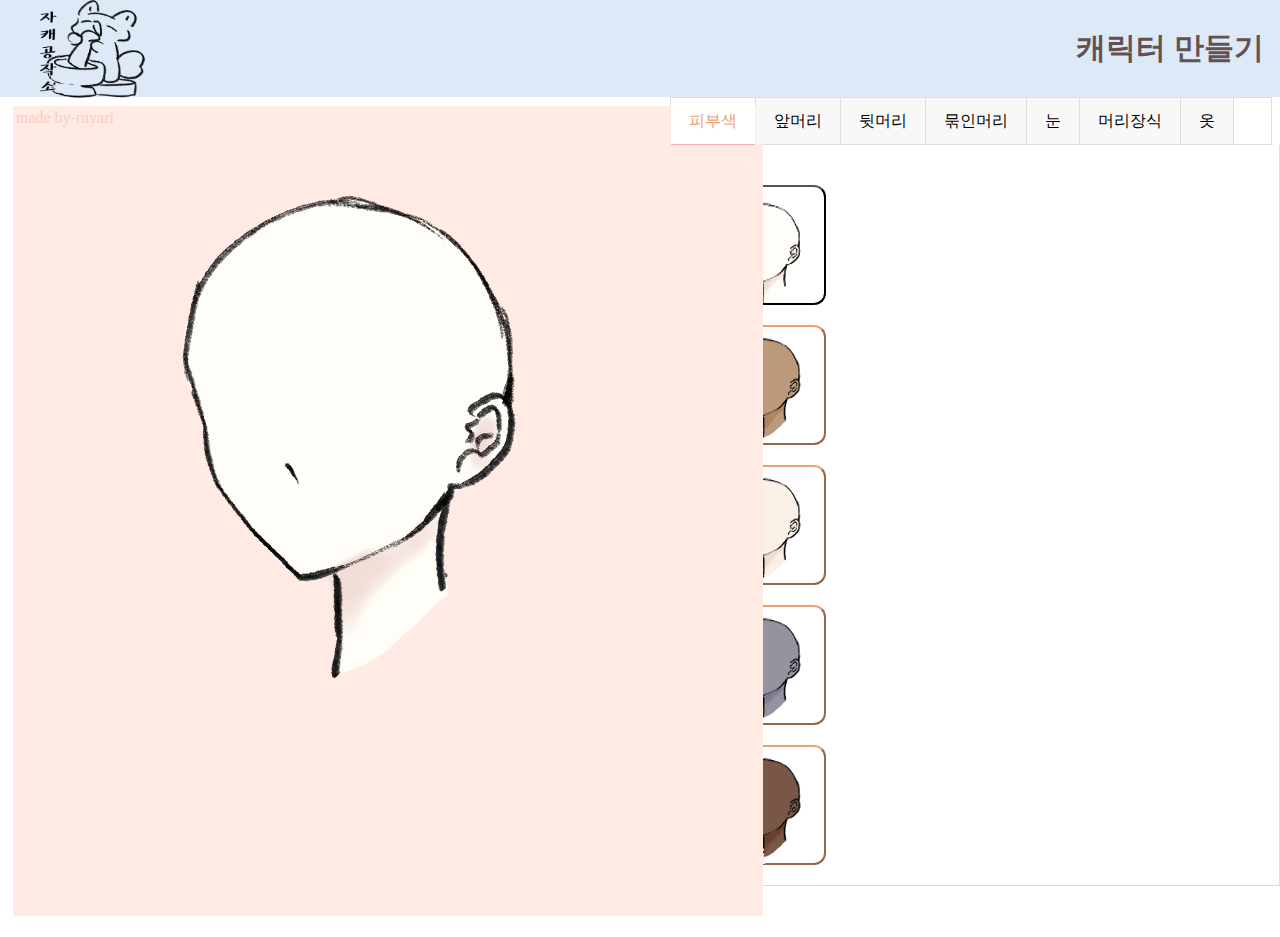
==== commit 018a8c75: "." ====
--- a/piccrew/index.html
+++ b/piccrew/index.html
@@ -11,6 +11,9 @@
             background: url("./img/다운로드.png") no-repeat;
             border: 0;
         }
+        button{
+            border-radius: 12px;
+        }
     </style>
     <script src="./scripts/html2canvas.js"></script>
     <script src="./scripts/pic.js"></script>
@@ -23,11 +26,16 @@
                 if(jQuery("#displayDiv").css("display") == "none") {
     
                     jQuery("#displayDiv").css("display", "block");
+                    // jQuery("#btn").css("border", "none");
+                    jQuery("#btn").css("border-color", "#eba176");
+                
                 }
                
                 else {
     
                     jQuery("#displayDiv").css("display", "none");
+                    jQuery("#btn").css("border-color", "rgb(153, 223, 255)");
+                    // jQuery("#btn").css("outline", "none");
                 }
             });
         });
@@ -35,17 +43,20 @@
      if(jQuery("#displayDiv2").css("display") != "none") {
 
             jQuery("#displayDiv2").css("display", "none");
+            jQuery("#btn2").css("border-color", "#eba176");
         }
     jQuery("#btn2").click(function() {
 
         if(jQuery("#displayDiv2").css("display") == "none") {
 
             jQuery("#displayDiv2").css("display", "block");
+            jQuery("#btn2").css("border-color", "rgb(153, 223, 255)");
         }
        
         else {
 
             jQuery("#displayDiv2").css("display", "none");
+            jQuery("#btn2").css("border-color", "#eba176");
         }
     });
 });
@@ -53,17 +64,20 @@
      if(jQuery("#displayDiv3").css("display") != "none") {
 
             jQuery("#displayDiv3").css("display", "none");
+            jQuery("#btn3").css("border-color", "#eba176");
         }
     jQuery("#btn3").click(function() {
 
         if(jQuery("#displayDiv3").css("display") == "none") {
 
             jQuery("#displayDiv3").css("display", "block");
+            jQuery("#btn3").css("border-color", "rgb(153, 223, 255)");
         }
        
         else {
 
             jQuery("#displayDiv3").css("display", "none");
+            jQuery("#btn3").css("border-color", "#eba176");
         }
     });
 });
@@ -71,17 +85,21 @@
      if(jQuery("#displayDiv4").css("display") != "none") {
 
             jQuery("#displayDiv4").css("display", "none");
+            jQuery("#btn4").css("border-color", "#eba176");
         }
     jQuery("#btn4").click(function() {
 
         if(jQuery("#displayDiv4").css("display") == "none") {
 
             jQuery("#displayDiv4").css("display", "block");
-        }
+            jQuery("#btn4").css("border-color", "rgb(153, 223, 255)");
+        }
+        
        
         else {
 
             jQuery("#displayDiv4").css("display", "none");
+            jQuery("#btn4").css("border-color", "#eba176");
         }
     });
 });
@@ -89,17 +107,20 @@
     if(jQuery("#displayDiv5").css("display") != "none") {
 
             jQuery("#displayDiv5").css("display", "none");
+            jQuery("#btn5").css("border-color", "#eba176");
         }
     jQuery("#btn5").click(function() {
 
         if(jQuery("#displayDiv5").css("display") == "none") {
 
             jQuery("#displayDiv5").css("display", "block");
+            jQuery("#btn5").css("border-color", "rgb(153, 223, 255)");
         }
        
         else {
 
             jQuery("#displayDiv5").css("display", "none");
+            jQuery("#btn5").css("border-color", "#eba176");
         }
     });
 });
@@ -107,17 +128,20 @@
      if(jQuery("#displayDiv6").css("display") != "none") {
 
             jQuery("#displayDiv6").css("display", "none");
+            jQuery("#btn6").css("border-color", "#eba176");
         }
     jQuery("#btn6").click(function() {
 
         if(jQuery("#displayDiv6").css("display") == "none") {
 
             jQuery("#displayDiv6").css("display", "block");
+            jQuery("#btn6").css("border-color", "rgb(153, 223, 255)");
         }
        
         else {
 
             jQuery("#displayDiv6").css("display", "none");
+            jQuery("#btn6").css("border-color", "#eba176");
         }
     });
 });
@@ -125,17 +149,20 @@
      if(jQuery("#displayDiv7").css("display") != "none") {
 
             jQuery("#displayDiv7").css("display", "none");
+            jQuery("#btn7").css("border-color", "#eba176");
         }
     jQuery("#btn7").click(function() {
 
         if(jQuery("#displayDiv7").css("display") == "none") {
 
             jQuery("#displayDiv7").css("display", "block");
+            jQuery("#btn7").css("border-color", "rgb(153, 223, 255)");
         }
        
         else {
 
             jQuery("#displayDiv7").css("display", "none");
+            jQuery("#btn7").css("border-color", "#eba176");
         }
     });
 });
@@ -143,17 +170,20 @@
      if(jQuery("#displayDiv8").css("display") != "none") {
 
             jQuery("#displayDiv8").css("display", "none");
+            jQuery("#btn8").css("border-color", "#eba176");
         }
     jQuery("#btn8").click(function() {
 
         if(jQuery("#displayDiv8").css("display") == "none") {
 
             jQuery("#displayDiv8").css("display", "block");
+            jQuery("#btn8").css("border-color", "rgb(153, 223, 255)");
         }
        
         else {
 
             jQuery("#displayDiv8").css("display", "none");
+            jQuery("#btn8").css("border-color", "#eba176");
         }
     });
 });
@@ -161,17 +191,20 @@
      if(jQuery("#displayDiv9").css("display") != "none") {
 
             jQuery("#displayDiv9").css("display", "none");
+            jQuery("#btn9").css("border-color", "#eba176");
         }
     jQuery("#btn9").click(function() {
 
         if(jQuery("#displayDiv9").css("display") == "none") {
 
             jQuery("#displayDiv9").css("display", "block");
+            jQuery("#btn9").css("border-color", "rgb(153, 223, 255)");
         }
        
         else {
 
             jQuery("#displayDiv9").css("display", "none");
+            jQuery("#btn9").css("border-color", "#eba176");
         }
     });
 });
@@ -179,17 +212,20 @@
      if(jQuery("#displayDiv10").css("display") != "none") {
 
             jQuery("#displayDiv10").css("display", "none");
+            jQuery("#btn10").css("border-color", "#eba176");
         }
     jQuery("#btn10").click(function() {
 
         if(jQuery("#displayDiv10").css("display") == "none") {
 
             jQuery("#displayDiv10").css("display", "block");
+            jQuery("#btn10").css("border-color", "rgb(153, 223, 255)");
         }
        
         else {
 
             jQuery("#displayDiv10").css("display", "none");
+            jQuery("#btn10").css("border-color", "#eba176");
         }
     });
 });
@@ -197,17 +233,20 @@
      if(jQuery("#displayDiv11").css("display") != "none") {
 
             jQuery("#displayDiv11").css("display", "none");
+            jQuery("#btn11").css("border-color", "#eba176");
         }
     jQuery("#btn11").click(function() {
 
         if(jQuery("#displayDiv11").css("display") == "none") {
 
             jQuery("#displayDiv11").css("display", "block");
+            jQuery("#btn11").css("border-color", "rgb(153, 223, 255)");
         }
        
         else {
 
             jQuery("#displayDiv11").css("display", "none");
+            jQuery("#btn11").css("border-color", "#eba176");
         }
     });
 });
@@ -215,17 +254,20 @@
      if(jQuery("#displayDiv12").css("display") != "none") {
 
             jQuery("#displayDiv12").css("display", "none");
+            jQuery("#btn12").css("border-color", "#eba176");
         }
     jQuery("#btn12").click(function() {
 
         if(jQuery("#displayDiv12").css("display") == "none") {
 
             jQuery("#displayDiv12").css("display", "block");
+            jQuery("#btn12").css("border-color", "rgb(153, 223, 255)");
         }
        
         else {
 
             jQuery("#displayDiv12").css("display", "none");
+            jQuery("#btn12").css("border-color", "#eba176");
         }
     });
 });
@@ -233,17 +275,20 @@
      if(jQuery("#displayDiv13").css("display") != "none") {
 
             jQuery("#displayDiv13").css("display", "none");
+            jQuery("#btn13").css("border-color", "#eba176");
         }
     jQuery("#btn13").click(function() {
 
         if(jQuery("#displayDiv13").css("display") == "none") {
 
             jQuery("#displayDiv13").css("display", "block");
+            jQuery("#btn13").css("border-color", "rgb(153, 223, 255)");
         }
        
         else {
 
             jQuery("#displayDiv13").css("display", "none");
+            jQuery("#btn13").css("border-color", "#eba176");
         }
     });
 });
@@ -251,17 +296,20 @@
      if(jQuery("#displayDiv14").css("display") != "none") {
 
             jQuery("#displayDiv14").css("display", "none");
+            jQuery("#btn14").css("border-color", "#eba176");
         }
     jQuery("#btn14").click(function() {
 
         if(jQuery("#displayDiv14").css("display") == "none") {
 
             jQuery("#displayDiv14").css("display", "block");
+            jQuery("#btn14").css("border-color", "rgb(153, 223, 255)");
         }
        
         else {
 
             jQuery("#displayDiv14").css("display", "none");
+            jQuery("#btn14").css("border-color", "#eba176");
         }
     });
 });
@@ -269,17 +317,20 @@
      if(jQuery("#displayDiv15").css("display") != "none") {
 
             jQuery("#displayDiv15").css("display", "none");
+            jQuery("#btn15").css("border-color", "#eba176");
         }
     jQuery("#btn15").click(function() {
 
         if(jQuery("#displayDiv15").css("display") == "none") {
 
             jQuery("#displayDiv15").css("display", "block");
+            jQuery("#btn15").css("border-color", "rgb(153, 223, 255)");
         }
        
         else {
 
             jQuery("#displayDiv15").css("display", "none");
+            jQuery("#btn15").css("border-color", "#eba176");
         }
     });
 });
@@ -287,17 +338,20 @@
      if(jQuery("#displayDiv16").css("display") != "none") {
 
             jQuery("#displayDiv16").css("display", "none");
+            jQuery("#btn16").css("border-color", "#eba176");
         }
     jQuery("#btn16").click(function() {
 
         if(jQuery("#displayDiv16").css("display") == "none") {
 
             jQuery("#displayDiv16").css("display", "block");
+            jQuery("#btn16").css("border-color", "rgb(153, 223, 255)");
         }
        
         else {
 
             jQuery("#displayDiv16").css("display", "none");
+            jQuery("#btn16").css("border-color", "#eba176");
         }
     });
 });
@@ -305,17 +359,20 @@
      if(jQuery("#displayDiv17").css("display") != "none") {
 
             jQuery("#displayDiv17").css("display", "none");
+            jQuery("#btn17").css("border-color", "#eba176");
         }
     jQuery("#btn17").click(function() {
 
         if(jQuery("#displayDiv17").css("display") == "none") {
 
             jQuery("#displayDiv17").css("display", "block");
+            jQuery("#btn17").css("border-color", "rgb(153, 223, 255)");
         }
        
         else {
 
             jQuery("#displayDiv17").css("display", "none");
+            jQuery("#btn17").css("border-color", "#eba176");
         }
     });
 });
@@ -323,17 +380,20 @@
      if(jQuery("#displayDiv18").css("display") != "none") {
 
             jQuery("#displayDiv18").css("display", "none");
+            jQuery("#btn18").css("border-color", "#eba176");
         }
     jQuery("#btn18").click(function() {
 
         if(jQuery("#displayDiv18").css("display") == "none") {
 
             jQuery("#displayDiv18").css("display", "block");
+            jQuery("#btn18").css("border-color", "rgb(153, 223, 255)");
         }
        
         else {
 
             jQuery("#displayDiv18").css("display", "none");
+            jQuery("#btn18").css("border-color", "#eba176");
         }
     });
 });
@@ -341,17 +401,20 @@
     if(jQuery("#displayDiv19").css("display") != "none") {
 
             jQuery("#displayDiv19").css("display", "none");
+            jQuery("#btn19").css("border-color", "#eba176");
         }
     jQuery("#btn19").click(function() {
 
         if(jQuery("#displayDiv19").css("display") == "none") {
 
             jQuery("#displayDiv19").css("display", "block");
+            jQuery("#btn19").css("border-color", "rgb(153, 223, 255)");
         }
        
         else {
 
             jQuery("#displayDiv19").css("display", "none");
+            jQuery("#btn19").css("border-color", "#eba176");
         }
     });
 });
@@ -359,17 +422,20 @@
     if(jQuery("#displayDiv20").css("display") != "none") {
 
             jQuery("#displayDiv20").css("display", "none");
+            jQuery("#btn20").css("border-color", "#eba176");
         }
     jQuery("#btn20").click(function() {
 
         if(jQuery("#displayDiv20").css("display") == "none") {
 
             jQuery("#displayDiv20").css("display", "block");
+            jQuery("#btn20").css("border-color", "rgb(153, 223, 255)");
         }
        
         else {
 
             jQuery("#displayDiv20").css("display", "none");
+            jQuery("#btn20").css("border-color", "#eba176");
         }
     });
 });
@@ -377,17 +443,20 @@
     if(jQuery("#displayDiv21").css("display") != "none") {
 
             jQuery("#displayDiv21").css("display", "none");
+            jQuery("#btn21").css("border-color", "#eba176");
         }
     jQuery("#btn21").click(function() {
 
         if(jQuery("#displayDiv21").css("display") == "none") {
 
             jQuery("#displayDiv21").css("display", "block");
+            jQuery("#btn21").css("border-color", "rgb(153, 223, 255)");
         }
        
         else {
 
             jQuery("#displayDiv21").css("display", "none");
+            jQuery("#btn21").css("border-color", "#eba176");
         }
     });
 });
@@ -395,17 +464,20 @@
     if(jQuery("#displayDiv22").css("display") != "none") {
 
             jQuery("#displayDiv22").css("display", "none");
+            jQuery("#btn22").css("border-color", "#eba176");
         }
     jQuery("#btn22").click(function() {
 
         if(jQuery("#displayDiv22").css("display") == "none") {
 
             jQuery("#displayDiv22").css("display", "block");
+            jQuery("#btn22").css("border-color", "rgb(153, 223, 255)");
         }
        
         else {
 
             jQuery("#displayDiv22").css("display", "none");
+            jQuery("#btn22").css("border-color", "#eba176");
         }
     });
 });
@@ -413,17 +485,20 @@
     if(jQuery("#displayDiv23").css("display") != "none") {
 
             jQuery("#displayDiv23").css("display", "none");
+            jQuery("#btn23").css("border-color", "#eba176");
         }
     jQuery("#btn23").click(function() {
 
         if(jQuery("#displayDiv23").css("display") == "none") {
 
             jQuery("#displayDiv23").css("display", "block");
+            jQuery("#btn23").css("border-color", "rgb(153, 223, 255)");
         }
        
         else {
 
             jQuery("#displayDiv23").css("display", "none");
+            jQuery("#btn23").css("border-color", "#eba176");
         }
     });
 });
@@ -431,17 +506,20 @@
     if(jQuery("#displayDiv24").css("display") != "none") {
 
             jQuery("#displayDiv24").css("display", "none");
+            jQuery("#btn24").css("border-color", "#eba176");
         }
     jQuery("#btn24").click(function() {
 
         if(jQuery("#displayDiv24").css("display") == "none") {
 
             jQuery("#displayDiv24").css("display", "block");
+            jQuery("#btn24").css("border-color", "rgb(153, 223, 255)");
         }
        
         else {
 
             jQuery("#displayDiv24").css("display", "none");
+            jQuery("#btn24").css("border-color", "#eba176");
         }
     });
 });
@@ -449,17 +527,20 @@
     if(jQuery("#displayDiv25").css("display") != "none") {
 
             jQuery("#displayDiv25").css("display", "none");
+            jQuery("#btn25").css("border-color", "#eba176");
         }
     jQuery("#btn25").click(function() {
 
         if(jQuery("#displayDiv25").css("display") == "none") {
 
             jQuery("#displayDiv25").css("display", "block");
+            jQuery("#btn25").css("border-color", "rgb(153, 223, 255)");
         }
        
         else {
 
             jQuery("#displayDiv25").css("display", "none");
+            jQuery("#btn25").css("border-color", "#eba176");
         }
     });
 });
@@ -467,17 +548,20 @@
     if(jQuery("#displayDiv26").css("display") != "none") {
 
             jQuery("#displayDiv26").css("display", "none");
+            jQuery("#btn26").css("border-color", "#eba176");
         }
     jQuery("#btn26").click(function() {
 
         if(jQuery("#displayDiv26").css("display") == "none") {
 
             jQuery("#displayDiv26").css("display", "block");
+            jQuery("#btn26").css("border-color", "rgb(153, 223, 255)");
         }
        
         else {
 
             jQuery("#displayDiv26").css("display", "none");
+            jQuery("#btn26").css("border-color", "#eba176");
         }
     });
 });
@@ -485,17 +569,20 @@
     if(jQuery("#displayDiv27").css("display") != "none") {
 
             jQuery("#displayDiv27").css("display", "none");
+            jQuery("#btn27").css("border-color", "#eba176");
         }
     jQuery("#btn27").click(function() {
 
         if(jQuery("#displayDiv27").css("display") == "none") {
 
             jQuery("#displayDiv27").css("display", "block");
+            jQuery("#btn27").css("border-color", "rgb(153, 223, 255)");
         }
        
         else {
 
             jQuery("#displayDiv27").css("display", "none");
+            jQuery("#btn27").css("border-color", "#eba176");
         }
     });
 });
@@ -503,17 +590,20 @@
     if(jQuery("#displayDiv28").css("display") != "none") {
 
             jQuery("#displayDiv28").css("display", "none");
+            jQuery("#btn28").css("border-color", "#eba176");
         }
     jQuery("#btn28").click(function() {
 
         if(jQuery("#displayDiv28").css("display") == "none") {
 
             jQuery("#displayDiv28").css("display", "block");
+            jQuery("#btn28").css("border-color", "rgb(153, 223, 255)");
         }
        
         else {
 
             jQuery("#displayDiv28").css("display", "none");
+            jQuery("#btn28").css("border-color", "#eba176");
         }
     });
 });
@@ -521,17 +611,20 @@
     if(jQuery("#displayDiv29").css("display") != "none") {
 
             jQuery("#displayDiv29").css("display", "none");
+            jQuery("#btn29").css("border-color", "#eba176");
         }
     jQuery("#btn29").click(function() {
 
         if(jQuery("#displayDiv29").css("display") == "none") {
 
             jQuery("#displayDiv29").css("display", "block");
+            jQuery("#btn29").css("border-color", "rgb(153, 223, 255)");
         }
        
         else {
 
             jQuery("#displayDiv29").css("display", "none");
+            jQuery("#btn29").css("border-color", "#eba176");
         }
     });
 });
@@ -539,17 +632,20 @@
     if(jQuery("#displayDiv30").css("display") != "none") {
 
             jQuery("#displayDiv30").css("display", "none");
+            jQuery("#btn30").css("border-color", "#eba176");
         }
     jQuery("#btn30").click(function() {
 
         if(jQuery("#displayDiv30").css("display") == "none") {
 
             jQuery("#displayDiv30").css("display", "block");
+            jQuery("#btn30").css("border-color", "rgb(153, 223, 255)");
         }
        
         else {
 
             jQuery("#displayDiv30").css("display", "none");
+            jQuery("#btn30").css("border-color", "#eba176");
         }
     });
 });
@@ -557,17 +653,20 @@
     if(jQuery("#displayDiv31").css("display") != "none") {
 
             jQuery("#displayDiv31").css("display", "none");
+            jQuery("#btn31").css("border-color", "#eba176");
         }
     jQuery("#btn31").click(function() {
 
         if(jQuery("#displayDiv31").css("display") == "none") {
 
             jQuery("#displayDiv31").css("display", "block");
+            jQuery("#btn31").css("border-color", "rgb(153, 223, 255)");
         }
        
         else {
 
             jQuery("#displayDiv31").css("display", "none");
+            jQuery("#btn31").css("border-color", "#eba176");
         }
     });
 });
@@ -575,17 +674,20 @@
     if(jQuery("#displayDiv32").css("display") != "none") {
 
             jQuery("#displayDiv32").css("display", "none");
+            jQuery("#btn32").css("border-color", "#eba176");
         }
     jQuery("#btn32").click(function() {
 
         if(jQuery("#displayDiv32").css("display") == "none") {
 
             jQuery("#displayDiv32").css("display", "block");
+            jQuery("#btn32").css("border-color", "rgb(153, 223, 255)");
         }
        
         else {
 
             jQuery("#displayDiv32").css("display", "none");
+            jQuery("#btn32").css("border-color", "#eba176");
         }
     });
 });
@@ -593,17 +695,20 @@
     if(jQuery("#displayDiv33").css("display") != "none") {
 
             jQuery("#displayDiv33").css("display", "none");
+            jQuery("#btn33").css("border-color", "#eba176");
         }
     jQuery("#btn33").click(function() {
 
         if(jQuery("#displayDiv33").css("display") == "none") {
 
             jQuery("#displayDiv33").css("display", "block");
+            jQuery("#btn33").css("border-color", "rgb(153, 223, 255)");
         }
        
         else {
 
             jQuery("#displayDiv33").css("display", "none");
+            jQuery("#btn33").css("border-color", "#eba176");
         }
     });
 });
@@ -611,17 +716,20 @@
     if(jQuery("#displayDiv34").css("display") != "none") {
 
             jQuery("#displayDiv34").css("display", "none");
+            jQuery("#btn34").css("border-color", "#eba176");
         }
     jQuery("#btn34").click(function() {
 
         if(jQuery("#displayDiv34").css("display") == "none") {
 
             jQuery("#displayDiv34").css("display", "block");
+            jQuery("#btn34").css("border-color", "rgb(153, 223, 255)");
         }
        
         else {
 
             jQuery("#displayDiv34").css("display", "none");
+            jQuery("#btn34").css("border-color", "#eba176");
         }
     });
 });
@@ -629,17 +737,20 @@
     if(jQuery("#displayDiv35").css("display") != "none") {
 
             jQuery("#displayDiv35").css("display", "none");
+            jQuery("#btn35").css("border-color", "#eba176");
         }
     jQuery("#btn35").click(function() {
 
         if(jQuery("#displayDiv35").css("display") == "none") {
 
             jQuery("#displayDiv35").css("display", "block");
+            jQuery("#btn35").css("border-color", "rgb(153, 223, 255)");
         }
        
         else {
 
             jQuery("#displayDiv35").css("display", "none");
+            jQuery("#btn35").css("border-color", "#eba176");
         }
     });
 });
@@ -647,17 +758,20 @@
     if(jQuery("#displayDiv36").css("display") != "none") {
 
             jQuery("#displayDiv36").css("display", "none");
+            jQuery("#btn36").css("border-color", "#eba176");
         }
     jQuery("#btn36").click(function() {
 
         if(jQuery("#displayDiv36").css("display") == "none") {
 
             jQuery("#displayDiv36").css("display", "block");
+            jQuery("#btn36").css("border-color", "rgb(153, 223, 255)");
         }
        
         else {
 
             jQuery("#displayDiv36").css("display", "none");
+            jQuery("#btn36").css("border-color", "#eba176");
         }
     });
 });
@@ -665,17 +779,20 @@
     if(jQuery("#displayDiv37").css("display") != "none") {
 
             jQuery("#displayDiv37").css("display", "none");
+            jQuery("#btn37").css("border-color", "#eba176");
         }
     jQuery("#btn37").click(function() {
 
         if(jQuery("#displayDiv37").css("display") == "none") {
 
             jQuery("#displayDiv37").css("display", "block");
+            jQuery("#btn37").css("border-color", "rgb(153, 223, 255)");
         }
        
         else {
 
             jQuery("#displayDiv37").css("display", "none");
+            jQuery("#btn37").css("border-color", "#eba176");
         }
     });
 });
@@ -683,17 +800,20 @@
     if(jQuery("#displayDiv38").css("display") != "none") {
 
             jQuery("#displayDiv38").css("display", "none");
+            jQuery("#btn38").css("border-color", "#eba176");
         }
     jQuery("#btn38").click(function() {
 
         if(jQuery("#displayDiv38").css("display") == "none") {
 
             jQuery("#displayDiv38").css("display", "block");
+            jQuery("#btn38").css("border-color", "rgb(153, 223, 255)");
         }
        
         else {
 
             jQuery("#displayDiv38").css("display", "none");
+            jQuery("#btn38").css("border-color", "#eba176");
         }
     });
 });
@@ -701,17 +821,20 @@
     if(jQuery("#displayDiv39").css("display") != "none") {
 
             jQuery("#displayDiv39").css("display", "none");
+            jQuery("#btn39").css("border-color", "#eba176");
         }
     jQuery("#btn39").click(function() {
 
         if(jQuery("#displayDiv39").css("display") == "none") {
 
             jQuery("#displayDiv39").css("display", "block");
+            jQuery("#btn39").css("border-color", "rgb(153, 223, 255)");
         }
        
         else {
 
             jQuery("#displayDiv39").css("display", "none");
+            jQuery("#btn39").css("border-color", "#eba176");
         }
     });
 });
@@ -719,17 +842,20 @@
     if(jQuery("#displayDiv40").css("display") != "none") {
 
             jQuery("#displayDiv40").css("display", "none");
+            jQuery("#btn40").css("border-color", "#eba176");
         }
     jQuery("#btn40").click(function() {
 
         if(jQuery("#displayDiv40").css("display") == "none") {
 
             jQuery("#displayDiv40").css("display", "block");
+            jQuery("#btn40").css("border-color", "rgb(153, 223, 255)");
         }
        
         else {
 
             jQuery("#displayDiv40").css("display", "none");
+            jQuery("#btn40").css("border-color", "#eba176");
         }
     });
 });
@@ -737,17 +863,20 @@
     if(jQuery("#displayDiv41").css("display") != "none") {
 
             jQuery("#displayDiv41").css("display", "none");
+            jQuery("#btn41").css("border-color", "#eba176");
         }
     jQuery("#btn41").click(function() {
 
         if(jQuery("#displayDiv41").css("display") == "none") {
 
             jQuery("#displayDiv41").css("display", "block");
+            jQuery("#btn41").css("border-color", "rgb(153, 223, 255)");
         }
        
         else {
 
             jQuery("#displayDiv41").css("display", "none");
+            jQuery("#btn41").css("border-color", "#eba176");
         }
     });
 });
@@ -755,17 +884,20 @@
     if(jQuery("#displayDiv42").css("display") != "none") {
 
             jQuery("#displayDiv42").css("display", "none");
+            jQuery("#btn42").css("border-color", "#eba176");
         }
     jQuery("#btn42").click(function() {
 
         if(jQuery("#displayDiv42").css("display") == "none") {
 
             jQuery("#displayDiv42").css("display", "block");
+            jQuery("#btn42").css("border-color", "rgb(153, 223, 255)");
         }
        
         else {
 
             jQuery("#displayDiv42").css("display", "none");
+            jQuery("#btn42").css("border-color", "#eba176");
         }
     });
 });
@@ -773,17 +905,20 @@
     if(jQuery("#displayDiv43").css("display") != "none") {
 
             jQuery("#displayDiv43").css("display", "none");
+            jQuery("#btn43").css("border-color", "#eba176");
         }
     jQuery("#btn43").click(function() {
 
         if(jQuery("#displayDiv43").css("display") == "none") {
 
             jQuery("#displayDiv43").css("display", "block");
+            jQuery("#btn43").css("border-color", "rgb(153, 223, 255)");
         }
        
         else {
 
             jQuery("#displayDiv43").css("display", "none");
+            jQuery("#btn43").css("border-color", "#eba176");
         }
     });
 });
@@ -791,17 +926,20 @@
     if(jQuery("#displayDiv44").css("display") != "none") {
 
             jQuery("#displayDiv44").css("display", "none");
+            jQuery("#btn44").css("border-color", "#eba176");
         }
     jQuery("#btn44").click(function() {
 
         if(jQuery("#displayDiv44").css("display") == "none") {
 
             jQuery("#displayDiv44").css("display", "block");
+            jQuery("#btn44").css("border-color", "rgb(153, 223, 255)");
         }
        
         else {
 
             jQuery("#displayDiv44").css("display", "none");
+            jQuery("#btn44").css("border-color", "#eba176");
         }
     });
 });
@@ -809,17 +947,20 @@
     if(jQuery("#displayDiv45").css("display") != "none") {
 
             jQuery("#displayDiv45").css("display", "none");
+            jQuery("#btn45").css("border-color", "#eba176");
         }
     jQuery("#btn45").click(function() {
 
         if(jQuery("#displayDiv45").css("display") == "none") {
 
             jQuery("#displayDiv45").css("display", "block");
+            jQuery("#btn45").css("border-color", "rgb(153, 223, 255)");
         }
        
         else {
 
             jQuery("#displayDiv45").css("display", "none");
+            jQuery("#btn45").css("border-color", "#eba176");
         }
     });
 });
@@ -828,17 +969,20 @@
     if(jQuery("#displayDiv46").css("display") != "none") {
 
             jQuery("#displayDiv46").css("display", "none");
+            jQuery("#btn46").css("border-color", "#eba176");
         }
     jQuery("#btn46").click(function() {
 
         if(jQuery("#displayDiv46").css("display") == "none") {
 
             jQuery("#displayDiv46").css("display", "block");
+            jQuery("#btn46").css("border-color", "rgb(153, 223, 255)");
         }
        
         else {
 
             jQuery("#displayDiv46").css("display", "none");
+            jQuery("#btn46").css("border-color", "#eba176");
         }
     });
 });
@@ -847,17 +991,20 @@
     if(jQuery("#displayDiv47").css("display") != "none") {
 
             jQuery("#displayDiv47").css("display", "none");
+            jQuery("#btn47").css("border-color", "#eba176");
         }
     jQuery("#btn47").click(function() {
 
         if(jQuery("#displayDiv47").css("display") == "none") {
 
             jQuery("#displayDiv47").css("display", "block");
+            jQuery("#btn47").css("border-color", "rgb(153, 223, 255)");
         }
        
         else {
 
             jQuery("#displayDiv47").css("display", "none");
+            jQuery("#btn47").css("border-color", "#eba176");
         }
     });
 });
@@ -866,17 +1013,20 @@
     if(jQuery("#displayDiv48").css("display") != "none") {
 
             jQuery("#displayDiv48").css("display", "none");
+            jQuery("#btn48").css("border-color", "#eba176");
         }
     jQuery("#btn48").click(function() {
 
         if(jQuery("#displayDiv48").css("display") == "none") {
 
             jQuery("#displayDiv48").css("display", "block");
+            jQuery("#btn48").css("border-color", "rgb(153, 223, 255)");
         }
        
         else {
 
             jQuery("#displayDiv48").css("display", "none");
+            jQuery("#btn48").css("border-color", "#eba176");
         }
     });
 });
@@ -885,17 +1035,20 @@
      if(jQuery("#displayDiv49").css("display") != "none") {
 
             jQuery("#displayDiv49").css("display", "none");
+            jQuery("#btn49").css("border-color", "#eba176");
         }
     jQuery("#btn49").click(function() {
 
         if(jQuery("#displayDiv49").css("display") == "none") {
 
             jQuery("#displayDiv49").css("display", "block");
+            jQuery("#btn49").css("border-color", "rgb(153, 223, 255)");
         }
        
         else {
 
             jQuery("#displayDiv49").css("display", "none");
+            jQuery("#btn49").css("border-color", "#eba176");
         }
     });
 });
@@ -904,17 +1057,20 @@
      if(jQuery("#displayDiv50").css("display") != "none") {
 
             jQuery("#displayDiv50").css("display", "none");
+            jQuery("#btn50").css("border-color", "#eba176");
         }
     jQuery("#btn50").click(function() {
 
         if(jQuery("#displayDiv50").css("display") == "none") {
 
             jQuery("#displayDiv50").css("display", "block");
+            jQuery("#btn50").css("border-color", "rgb(153, 223, 255)");
         }
        
         else {
 
             jQuery("#displayDiv50").css("display", "none");
+            jQuery("#btn50").css("border-color", "#eba176");
         }
     });
 });
@@ -923,17 +1079,20 @@
      if(jQuery("#displayDiv51").css("display") != "none") {
 
             jQuery("#displayDiv51").css("display", "none");
+            jQuery("#btn51").css("border-color", "#eba176");
         }
     jQuery("#btn51").click(function() {
 
         if(jQuery("#displayDiv51").css("display") == "none") {
 
             jQuery("#displayDiv51").css("display", "block");
+            jQuery("#btn51").css("border-color", "rgb(153, 223, 255)");
         }
        
         else {
 
             jQuery("#displayDiv51").css("display", "none");
+            jQuery("#btn51").css("border-color", "#eba176");
         }
     });
 });
@@ -942,17 +1101,20 @@
      if(jQuery("#displayDiv52").css("display") != "none") {
 
             jQuery("#displayDiv52").css("display", "none");
+            jQuery("#btn52").css("border-color", "#eba176");
         }
     jQuery("#btn52").click(function() {
 
         if(jQuery("#displayDiv52").css("display") == "none") {
 
             jQuery("#displayDiv52").css("display", "block");
+            jQuery("#btn52").css("border-color", "rgb(153, 223, 255)");
         }
        
         else {
 
             jQuery("#displayDiv52").css("display", "none");
+            jQuery("#btn52").css("border-color", "#eba176");
         }
     });
 });
@@ -961,17 +1123,20 @@
      if(jQuery("#displayDiv53").css("display") != "none") {
 
             jQuery("#displayDiv53").css("display", "none");
+            jQuery("#btn53").css("border-color", "#eba176");
         }
     jQuery("#btn53").click(function() {
 
         if(jQuery("#displayDiv53").css("display") == "none") {
 
             jQuery("#displayDiv53").css("display", "block");
+            jQuery("#btn53").css("border-color", "rgb(153, 223, 255)");
         }
        
         else {
 
             jQuery("#displayDiv53").css("display", "none");
+            jQuery("#btn53").css("border-color", "#eba176");
         }
     });
 });
@@ -980,17 +1145,20 @@
      if(jQuery("#displayDiv54").css("display") != "none") {
 
             jQuery("#displayDiv54").css("display", "none");
+            jQuery("#btn54").css("border-color", "#eba176");
         }
     jQuery("#btn54").click(function() {
 
         if(jQuery("#displayDiv54").css("display") == "none") {
 
             jQuery("#displayDiv54").css("display", "block");
+            jQuery("#btn54").css("border-color", "rgb(153, 223, 255)");
         }
        
         else {
 
             jQuery("#displayDiv54").css("display", "none");
+            jQuery("#btn54").css("border-color", "#eba176");
         }
     });
 });
@@ -999,17 +1167,20 @@
      if(jQuery("#displayDiv55").css("display") != "none") {
 
             jQuery("#displayDiv55").css("display", "none");
+            jQuery("#btn55").css("border-color", "#eba176");
         }
     jQuery("#btn55").click(function() {
 
         if(jQuery("#displayDiv55").css("display") == "none") {
 
             jQuery("#displayDiv55").css("display", "block");
+            jQuery("#btn55").css("border-color", "rgb(153, 223, 255)");
         }
        
         else {
 
             jQuery("#displayDiv55").css("display", "none");
+            jQuery("#btn55").css("border-color", "#eba176");
         }
     });
 });
@@ -1018,17 +1189,20 @@
      if(jQuery("#displayDiv56").css("display") != "none") {
 
             jQuery("#displayDiv56").css("display", "none");
+            jQuery("#btn56").css("border-color", "#eba176");
         }
     jQuery("#btn56").click(function() {
 
         if(jQuery("#displayDiv56").css("display") == "none") {
 
             jQuery("#displayDiv56").css("display", "block");
+            jQuery("#btn56").css("border-color", "rgb(153, 223, 255)");
         }
        
         else {
 
             jQuery("#displayDiv56").css("display", "none");
+            jQuery("#btn56").css("border-color", "#eba176");
         }
     });
 });
@@ -1037,17 +1211,20 @@
      if(jQuery("#displayDiv57").css("display") != "none") {
 
             jQuery("#displayDiv57").css("display", "none");
+            jQuery("#btn57").css("border-color", "#eba176");
         }
     jQuery("#btn57").click(function() {
 
         if(jQuery("#displayDiv57").css("display") == "none") {
 
             jQuery("#displayDiv57").css("display", "block");
+            jQuery("#btn57").css("border-color", "rgb(153, 223, 255)");
         }
        
         else {
 
             jQuery("#displayDiv57").css("display", "none");
+            jQuery("#btn57").css("border-color", "#eba176");
         }
     });
 });
@@ -1056,17 +1233,20 @@
      if(jQuery("#displayDiv58").css("display") != "none") {
 
             jQuery("#displayDiv58").css("display", "none");
+            jQuery("#btn58").css("border-color", "#eba176");
         }
     jQuery("#btn58").click(function() {
 
         if(jQuery("#displayDiv58").css("display") == "none") {
 
             jQuery("#displayDiv58").css("display", "block");
+            jQuery("#btn58").css("border-color", "rgb(153, 223, 255)");
         }
        
         else {
 
             jQuery("#displayDiv58").css("display", "none");
+            jQuery("#btn58").css("border-color", "#eba176");
         }
     });
 });
@@ -1075,17 +1255,20 @@
     if(jQuery("#displayDiv59").css("display") != "none") {
 
             jQuery("#displayDiv59").css("display", "none");
+            jQuery("#btn59").css("border-color", "#eba176");
         }
     jQuery("#btn59").click(function() {
 
         if(jQuery("#displayDiv59").css("display") == "none") {
 
             jQuery("#displayDiv59").css("display", "block");
+            jQuery("#btn59").css("border-color", "rgb(153, 223, 255)");
         }
        
         else {
 
             jQuery("#displayDiv59").css("display", "none");
+            jQuery("#btn59").css("border-color", "#eba176");
         }
     });
 });
@@ -1094,17 +1277,20 @@
     if(jQuery("#displayDiv60").css("display") != "none") {
 
             jQuery("#displayDiv60").css("display", "none");
+            jQuery("#btn60").css("border-color", "#eba176");
         }
     jQuery("#btn60").click(function() {
 
         if(jQuery("#displayDiv60").css("display") == "none") {
 
             jQuery("#displayDiv60").css("display", "block");
+            jQuery("#btn60").css("border-color", "rgb(153, 223, 255)");
         }
        
         else {
 
             jQuery("#displayDiv60").css("display", "none");
+            jQuery("#btn60").css("border-color", "#eba176");
         }
     });
 });
@@ -1113,17 +1299,20 @@
     if(jQuery("#displayDiv61").css("display") != "none") {
 
             jQuery("#displayDiv61").css("display", "none");
+            jQuery("#btn61").css("border-color", "#eba176");
         }
     jQuery("#btn61").click(function() {
 
         if(jQuery("#displayDiv61").css("display") == "none") {
 
             jQuery("#displayDiv61").css("display", "block");
+            jQuery("#btn61").css("border-color", "rgb(153, 223, 255)");
         }
        
         else {
 
             jQuery("#displayDiv61").css("display", "none");
+            jQuery("#btn61").css("border-color", "#eba176");
         }
     });
 });
@@ -1132,17 +1321,20 @@
     if(jQuery("#displayDiv62").css("display") != "none") {
 
             jQuery("#displayDiv62").css("display", "none");
+            jQuery("#btn62").css("border-color", "#eba176");
         }
     jQuery("#btn62").click(function() {
 
         if(jQuery("#displayDiv62").css("display") == "none") {
 
             jQuery("#displayDiv62").css("display", "block");
+            jQuery("#btn62").css("border-color", "rgb(153, 223, 255)");
         }
        
         else {
 
             jQuery("#displayDiv62").css("display", "none");
+            jQuery("#btn62").css("border-color", "#eba176");
         }
     });
 });
@@ -1151,17 +1343,20 @@
     if(jQuery("#displayDiv63").css("display") != "none") {
 
             jQuery("#displayDiv63").css("display", "none");
+            jQuery("#btn63").css("border-color", "#eba176");
         }
     jQuery("#btn63").click(function() {
 
         if(jQuery("#displayDiv63").css("display") == "none") {
 
             jQuery("#displayDiv63").css("display", "block");
+            jQuery("#btn63").css("border-color", "rgb(153, 223, 255)");
         }
        
         else {
 
             jQuery("#displayDiv63").css("display", "none");
+            jQuery("#btn63").css("border-color", "#eba176");
         }
     });
 });
@@ -1170,17 +1365,20 @@
     if(jQuery("#displayDiv64").css("display") != "none") {
 
             jQuery("#displayDiv64").css("display", "none");
+            jQuery("#btn64").css("border-color", "#eba176");
         }
     jQuery("#btn64").click(function() {
 
         if(jQuery("#displayDiv64").css("display") == "none") {
 
             jQuery("#displayDiv64").css("display", "block");
+            jQuery("#btn64").css("border-color", "rgb(153, 223, 255)");
         }
        
         else {
 
             jQuery("#displayDiv64").css("display", "none");
+            jQuery("#btn64").css("border-color", "#eba176");
         }
     });
 });
@@ -1189,17 +1387,20 @@
     if(jQuery("#displayDiv65").css("display") != "none") {
 
             jQuery("#displayDiv65").css("display", "none");
+            jQuery("#btn65").css("border-color", "#eba176");
         }
     jQuery("#btn65").click(function() {
 
         if(jQuery("#displayDiv65").css("display") == "none") {
 
             jQuery("#displayDiv65").css("display", "block");
+            jQuery("#btn65").css("border-color", "rgb(153, 223, 255)");
         }
        
         else {
 
             jQuery("#displayDiv65").css("display", "none");
+            jQuery("#btn65").css("border-color", "#eba176");
         }
     });
 });
@@ -1208,17 +1409,20 @@
     if(jQuery("#displayDiv66").css("display") != "none") {
 
             jQuery("#displayDiv66").css("display", "none");
+            jQuery("#btn66").css("border-color", "#eba176");
         }
     jQuery("#btn66").click(function() {
 
         if(jQuery("#displayDiv66").css("display") == "none") {
 
             jQuery("#displayDiv66").css("display", "block");
+            jQuery("#btn66").css("border-color", "rgb(153, 223, 255)");
         }
        
         else {
 
             jQuery("#displayDiv66").css("display", "none");
+            jQuery("#btn66").css("border-color", "#eba176");
         }
     });
 });
@@ -1227,17 +1431,20 @@
     if(jQuery("#displayDiv67").css("display") != "none") {
 
             jQuery("#displayDiv67").css("display", "none");
+            jQuery("#btn67").css("border-color", "#eba176");
         }
     jQuery("#btn67").click(function() {
 
         if(jQuery("#displayDiv67").css("display") == "none") {
 
             jQuery("#displayDiv67").css("display", "block");
+            jQuery("#btn67").css("border-color", "rgb(153, 223, 255)");
         }
        
         else {
 
             jQuery("#displayDiv67").css("display", "none");
+            jQuery("#btn67").css("border-color", "#eba176");
         }
     });
 });
@@ -1246,17 +1453,20 @@
     if(jQuery("#displayDiv68").css("display") != "none") {
 
             jQuery("#displayDiv68").css("display", "none");
+            jQuery("#btn68").css("border-color", "#eba176");
         }
     jQuery("#btn68").click(function() {
 
         if(jQuery("#displayDiv68").css("display") == "none") {
 
             jQuery("#displayDiv68").css("display", "block");
+            jQuery("#btn68").css("border-color", "rgb(153, 223, 255)");
         }
        
         else {
 
             jQuery("#displayDiv68").css("display", "none");
+            jQuery("#btn68").css("border-color", "#eba176");
         }
     });
 });
@@ -1265,17 +1475,20 @@
     if(jQuery("#displayDiv69").css("display") != "none") {
 
             jQuery("#displayDiv69").css("display", "none");
+            jQuery("#btn69").css("border-color", "#eba176");
         }
     jQuery("#btn69").click(function() {
 
         if(jQuery("#displayDiv69").css("display") == "none") {
 
             jQuery("#displayDiv69").css("display", "block");
+            jQuery("#btn69").css("border-color", "rgb(153, 223, 255)");
         }
        
         else {
 
             jQuery("#displayDiv69").css("display", "none");
+            jQuery("#btn69").css("border-color", "#eba176");
         }
     });
 });
@@ -1284,17 +1497,20 @@
     if(jQuery("#displayDiv70").css("display") != "none") {
 
             jQuery("#displayDiv70").css("display", "none");
+            jQuery("#btn70").css("border-color", "#eba176");
         }
     jQuery("#btn70").click(function() {
 
         if(jQuery("#displayDiv70").css("display") == "none") {
 
             jQuery("#displayDiv70").css("display", "block");
+            jQuery("#btn70").css("border-color", "rgb(153, 223, 255)");
         }
        
         else {
 
             jQuery("#displayDiv70").css("display", "none");
+            jQuery("#btn70").css("border-color", "#eba176");
         }
     });
 });
@@ -1303,17 +1519,20 @@
     if(jQuery("#displayDiv71").css("display") != "none") {
 
             jQuery("#displayDiv71").css("display", "none");
+            jQuery("#btn71").css("border-color", "#eba176");
         }
     jQuery("#btn71").click(function() {
 
         if(jQuery("#displayDiv71").css("display") == "none") {
 
             jQuery("#displayDiv71").css("display", "block");
+            jQuery("#btn71").css("border-color", "rgb(153, 223, 255)");
         }
        
         else {
 
             jQuery("#displayDiv71").css("display", "none");
+            jQuery("#btn71").css("border-color", "#eba176");
         }
     });
 });
@@ -1322,17 +1541,20 @@
     if(jQuery("#displayDiv72").css("display") != "none") {
 
             jQuery("#displayDiv72").css("display", "none");
+            jQuery("#btn72").css("border-color", "#eba176");
         }
     jQuery("#btn72").click(function() {
 
         if(jQuery("#displayDiv72").css("display") == "none") {
 
             jQuery("#displayDiv72").css("display", "block");
+            jQuery("#btn72").css("border-color", "rgb(153, 223, 255)");
         }
        
         else {
 
             jQuery("#displayDiv72").css("display", "none");
+            jQuery("#btn72").css("border-color", "#eba176");
         }
     });
 });
@@ -1341,17 +1563,20 @@
     if(jQuery("#displayDiv73").css("display") != "none") {
 
             jQuery("#displayDiv73").css("display", "none");
+            jQuery("#btn73").css("border-color", "#eba176");
         }
     jQuery("#btn73").click(function() {
 
         if(jQuery("#displayDiv73").css("display") == "none") {
 
             jQuery("#displayDiv73").css("display", "block");
+            jQuery("#btn73").css("border-color", "rgb(153, 223, 255)");
         }
        
         else {
 
             jQuery("#displayDiv73").css("display", "none");
+            jQuery("#btn73").css("border-color", "#eba176");
         }
     });
 });
@@ -1359,6 +1584,7 @@
     if(jQuery("#displayDiv74").css("display") != "none") {
 
      jQuery("#displayDiv74").css("display", "none");
+     jQuery("#btn74").css("border-color", "#eba176");
       }
     
     jQuery("#btn74").click(function() {
@@ -1366,11 +1592,13 @@
         if(jQuery("#displayDiv74").css("display") == "none") {
 
             jQuery("#displayDiv74").css("display", "block");
+            jQuery("#btn74").css("border-color", "rgb(153, 223, 255)");
         }
        
         else {
 
             jQuery("#displayDiv74").css("display", "none");
+            jQuery("#btn74").css("border-color", "#eba176");
         }
     });
 });
@@ -1378,6 +1606,7 @@
     if(jQuery("#displayDiv80").css("display") != "none") {
 
             jQuery("#displayDiv80").css("display", "none");
+            jQuery("#btn80").css("border-color", "#eba176");
         }
     
     jQuery("#btn80").click(function() {
@@ -1385,11 +1614,13 @@
         if(jQuery("#displayDiv80").css("display") == "none") {
 
             jQuery("#displayDiv80").css("display", "block");
+            jQuery("#btn80").css("border-color", "rgb(153, 223, 255)");
         }
        
         else {
 
             jQuery("#displayDiv80").css("display", "none");
+            jQuery("#btn80").css("border-color", "#eba176");
         }
     });
 });
@@ -1398,17 +1629,20 @@
     if(jQuery("#displayDiv81").css("display") != "none") {
 
             jQuery("#displayDiv81").css("display", "none");
+            jQuery("#btn81").css("border-color", "#eba176");
         }
     jQuery("#btn81").click(function() {
 
         if(jQuery("#displayDiv81").css("display") == "none") {
 
             jQuery("#displayDiv81").css("display", "block");
+            jQuery("#btn81").css("border-color", "rgb(153, 223, 255)");
         }
        
         else {
 
             jQuery("#displayDiv81").css("display", "none");
+            jQuery("#btn81").css("border-color", "#eba176");
         }
     });
 });
@@ -1416,6 +1650,7 @@
      if(jQuery("#displayDiv82").css("display") != "none") {
 
             jQuery("#displayDiv82").css("display", "none");
+            jQuery("#btn82").css("border-color", "#eba176");
         }
 
     
@@ -1424,11 +1659,13 @@
         if(jQuery("#displayDiv82").css("display") == "none") {
 
             jQuery("#displayDiv82").css("display", "block");
+            jQuery("#btn82").css("border-color", "rgb(153, 223, 255)");
         }
        
         else {
 
             jQuery("#displayDiv82").css("display", "none");
+            jQuery("#btn82").css("border-color", "#eba176");
         }
     });
 });
@@ -1436,6 +1673,7 @@
      if(jQuery("#displayDiv83").css("display") != "none") {
 
             jQuery("#displayDiv83").css("display", "none");
+            jQuery("#btn83").css("border-color", "#eba176");
         }
 
     
@@ -1444,11 +1682,13 @@
         if(jQuery("#displayDiv83").css("display") == "none") {
 
             jQuery("#displayDiv83").css("display", "block");
+            jQuery("#btn83").css("border-color", "rgb(153, 223, 255)");
         }
        
         else {
 
             jQuery("#displayDiv83").css("display", "none");
+            jQuery("#btn83").css("border-color", "#eba176");
         }
     });
 });
@@ -1456,6 +1696,7 @@
      if(jQuery("#displayDiv84").css("display") != "none") {
 
             jQuery("#displayDiv84").css("display", "none");
+            jQuery("#btn84").css("border-color", "#eba176");
         }
 
     
@@ -1464,11 +1705,13 @@
         if(jQuery("#displayDiv84").css("display") == "none") {
 
             jQuery("#displayDiv84").css("display", "block");
+            jQuery("#btn84").css("border-color", "rgb(153, 223, 255)");
         }
        
         else {
 
             jQuery("#displayDiv84").css("display", "none");
+            jQuery("#btn84").css("border-color", "#eba176");
         }
     });
 });
@@ -1476,6 +1719,7 @@
      if(jQuery("#displayDiv100").css("display") != "none") {
 
             jQuery("#displayDiv100").css("display", "none");
+            jQuery("#btn100").css("border-color", "#eba176");
         }
 
     
@@ -1484,11 +1728,111 @@
         if(jQuery("#displayDiv100").css("display") == "none") {
 
             jQuery("#displayDiv100").css("display", "block");
+            jQuery("#btn100").css("border-color", "rgb(153, 223, 255)");
         }
        
         else {
 
             jQuery("#displayDiv100").css("display", "none");
+            jQuery("#btn100").css("border-color", "#eba176");
+        }
+    });
+});
+jQuery(document).ready(function() {
+     if(jQuery("#displayDiv101").css("display") != "none") {
+
+            jQuery("#displayDiv101").css("display", "none");
+            jQuery("#btn101").css("border-color", "#eba176");
+        }
+
+    
+    jQuery("#btn101").click(function() {
+
+        if(jQuery("#displayDiv101").css("display") == "none") {
+
+            jQuery("#displayDiv101").css("display", "block");
+            jQuery("#btn101").css("border-color", "rgb(153, 223, 255)");
+        }
+       
+        else {
+
+            jQuery("#displayDiv101").css("display", "none");
+            jQuery("#btn101").css("border-color", "#eba176");
+        }
+    });
+});
+jQuery(document).ready(function() {
+if(jQuery("#color").css("display") != "none") {
+
+            jQuery("#a003").css("display", "none");
+            jQuery("#a004").css("display", "none");
+            jQuery("#a005").css("display", "none");
+        }
+    jQuery("#color1").click(function() {
+
+        if(jQuery("#a001").css("display") == "none") {
+            if(jQuery("#a002").css("display") == "none") {
+            jQuery("#a001").css("display", "block");
+            jQuery("#a002").css("display", "block");
+            jQuery("#a003").css("display", "none");
+            jQuery("#a004").css("display", "none");
+            jQuery("#a005").css("display", "none");
+        }
+    }
+       
+        else {
+
+            jQuery("#a001").css("display", "block");
+            jQuery("#a002").css("display", "bolck");
+            jQuery("#a003").css("display", "none");
+            jQuery("#a004").css("display", "none");
+            jQuery("#a005").css("display", "none");
+        }
+    });
+});
+jQuery(document).ready(function() {
+    jQuery("#color2").click(function() {
+
+        if(jQuery("#a003").css("display") == "none") {
+            if(jQuery("#a004").css("display") == "none") {
+            jQuery("#a001").css("display", "none");
+            jQuery("#a002").css("display", "none");
+            jQuery("#a003").css("display", "block");
+            jQuery("#a004").css("display", "block");
+            jQuery("#a005").css("display", "none");
+        
+    }
+}
+       
+        else {
+
+            jQuery("#a001").css("display", "none");
+            jQuery("#a002").css("display", "none");
+            jQuery("#a005").css("display", "none");
+            jQuery("#a003").css("display", "block");
+            jQuery("#a004").css("display", "block");
+        }
+    });
+});
+jQuery(document).ready(function() {
+    jQuery("#color3").click(function() {
+
+        if(jQuery("#a005").css("display") == "none") {
+            jQuery("#a001").css("display", "none");
+            jQuery("#a002").css("display", "none");
+            jQuery("#a003").css("display", "none");
+            jQuery("#a004").css("display", "none");
+            jQuery("#a005").css("display", "block");
+        
+    }
+       
+        else {
+
+            jQuery("#a001").css("display", "none");
+            jQuery("#a002").css("display", "none");
+            jQuery("#a005").css("display", "block");
+            jQuery("#a003").css("display", "none");
+            jQuery("#a004").css("display", "none");
         }
     });
 });
@@ -1556,77 +1900,106 @@
                  <!-- ----------------------------- -->
                  <div class="button05">              
                     <button type="button" id="btn5" style="margin-bottom: 20PX;"><h3></h3></button>
-                </div>
+                 </div>
             </div>
+            
+            
           </div>
           <div id="tab02">
               <div class="button_tab2">
-                <div class="button_2">
+                <div class="button_2" id="a001">
                     <!-- ----------------------------- -->
                     <div class="button06">              
                         <button type="button" id="btn6" style="margin-bottom: 20PX;"><h3></h3></button>
                     </div>
                      <!-- ----------------------------- -->
-                     <div class="button07">              
-                        <button type="button" id="btn7" style="margin-bottom: 20PX;"><h3></h3></button>
-                    </div>
-                     <!-- ----------------------------- -->
                      <div class="button08">              
                         <button type="button" id="btn8" style="margin-bottom: 20PX;"><h3></h3></button>
                     </div>
                      <!-- ----------------------------- -->
-                     <div class="button06">              
-                        <button type="button" id="btn9" style="margin-bottom: 20PX;"><h3></h3></button>
-                    </div>
-                     <!-- ----------------------------- -->
-                     <div class="button07">              
-                        <button type="button" id="btn10" style="margin-bottom: 20PX;"><h3></h3></button>
-                    </div>
-                     
+                     <div class="button08">              
+                        <button type="button" id="btn11" style="margin-bottom: 20PX;"><h3></h3></button>
+                    </div>
+                    <!-- ----------------------------- -->
+                    <div class="button07">              
+                        <button type="button" id="btn13" style="margin-bottom: 20PX;"><h3></h3></button>
+                    </div>
+                     <!-- ----------------------------- -->
+                     <div class="button09">              
+                        <button type="button" id="btn15" style="margin-bottom: 20PX;"><h3></h3></button>
+                    </div>
                 </div>
                 <!-- ================================================================================================================================= -->
-                <div class="button_3">
-                    <!-- ----------------------------- -->
-                    <div class="button08">              
-                        <button type="button" id="btn11" style="margin-bottom: 20PX;"><h3></h3></button>
-                    </div>
-                    <!-- ----------------------------- -->
+                <div class="button_3" id="a002">
+                    
+                    <div class="button12">              
+                        <button type="button" id="btn17" style="margin-bottom: 20PX;"><h3></h3></button>
+                    </div>
+                     <!-- ----------------------------- -->
+                     <div class="button14">              
+                        <button type="button" id="btn19" style="margin-bottom: 20PX;"><h3></h3></button>
+                    </div>
+                     <!-- ----------------------------- -->
+                </div>
+                <div class="button_3-2" id="a003">
+                    <!-- ----------------------------- -->
+                    <!-- ----------------------------- -->
+                    <div class="button07">              
+                        <button type="button" id="btn7" style="margin-bottom: 20PX; margin-top: 20px;"><h3></h3></button>
+                    </div>
+                     <!-- ----------------------------- -->
+                     
+                     <div class="button07">              
+                        <button type="button" id="btn10" style="margin-bottom: 0PX;"><h3></h3></button>
+                    </div>
                     <div class="button06">              
-                        <button type="button" id="btn12" style="margin-bottom: 20PX;"><h3></h3></button>
-                    </div>
-                     <!-- ----------------------------- -->
-                     <div class="button07">              
-                        <button type="button" id="btn13" style="margin-bottom: 20PX;"><h3></h3></button>
-                    </div>
-                     <!-- ----------------------------- -->
+                        <button type="button" id="btn12" style="margin-bottom: 20PX; margin-top: 20px;"><h3></h3></button>
+                    </div>
+                     <!-- ----------------------------- --> 
                      <div class="button08">              
-                        <button type="button" id="btn14" style="margin-bottom: 20PX;"><h3></h3></button>
-                    </div>
-                     <!-- ----------------------------- -->
-                    <div class="button09">              
-                        <button type="button" id="btn15" style="margin-bottom: 20PX;"><h3></h3></button>
-                    </div>
-                </div>
-                <div class="button_3-2">
+                        <button type="button" id="btn14" style="margin-bottom: 0PX;"><h3></h3></button>
+                    </div>
                      <!-- ----------------------------- -->
                      <div class="button11">              
                         <button type="button" id="btn16" style="margin-bottom: 20PX;"><h3></h3></button>
                     </div>
                      <!-- ----------------------------- -->
-                    <div class="button12">              
-                        <button type="button" id="btn17" style="margin-bottom: 20PX;"><h3></h3></button>
-                    </div>
-                     <!-- ----------------------------- -->
+                   
+                   
+                </div>
+                <div class="button_3-2-2" id="a004" style="margin-left: 20px;">
                     <div class="button13">              
-                        <button type="button" id="btn18" style="margin-bottom: 20PX;"><h3></h3></button>
-                    </div>
-                     <!-- ----------------------------- -->
-                    <div class="button14">              
-                        <button type="button" id="btn19" style="margin-bottom: 20PX;"><h3></h3></button>
-                    </div>
-                     <!-- ----------------------------- -->
+                        <button type="button" id="btn18" style="margin-bottom: 0PX; margin-top: 20px;" ><h3></h3></button>
+                    </div>
+                     <!-- ----------------------------- -->
+                   
                     <div class="button15">              
-                        <button type="button" id="btn20" style="margin-bottom: 20PX; margin: -21px; margin-left: -25px;"><h3></h3></button>
+                        <button type="button" id="btn20" style="margin-bottom: 20PX; margin: 2px; margin-left: -20px;"><h3></h3></button>
+                    </div>
+                     <!-- ----------------------------- -->
+                </div>
+                <div class="button_3-2-2" id="a005" style="margin-left: 20px;">
+                    <div class="button06">              
+                        <button type="button" id="btn9" style="margin-top: 20PX;"><h3></h3></button>
+                    </div>
+                     <!-- ----------------------------- -->
+                </div>
+                <div class="button_3-3" style="right: 20px; margin-left: 60px;">
+                     <!-- ----------------------------- -->
+                     <div class="c1" >              
+                        <button type="button" id="color1" style="margin-bottom: 5PX;width: 40px; height: 40px; background-color: aliceblue;"><h3></h3></button>
+                    </div>
+                     <!-- ----------------------------- -->
+                    <div class="c2">              
+                        <button type="button" id="color2" style="margin-bottom: 5PX;width: 40px; height: 40px;background-color: gold;"><h3></h3></button>
+                    </div>
+                     <!-- ----------------------------- -->
+                    <div class="c3">              
+                        <button type="button" id="color3" style="margin-bottom: 5PX;width: 40px; height: 40px;background-color: black;"><h3></h3></button>
+                    </div>
+                     <!-- ----------------------------- -->
+                    <div class="c4">              
+                        <button type="button" id="color4" style="margin-bottom: 5PX;width: 40px; height: 40px;background-color: indianred;"><h3></h3></button>
                     </div>
                      <!-- ----------------------------- -->
                 </div>
@@ -1701,6 +2074,25 @@
                         <button type="button" id="btn34" style="margin-bottom: 20PX;"><h3></h3></button>
                     </div>
                 </div>
+                <div class="button_5-3" style="right: 20px; margin-left: 60px;">
+                    <!-- ----------------------------- -->
+                    <div class="c5" >              
+                       <button type="button" id="color5" style="margin-bottom: 5PX;width: 40px; height: 40px; background-color: aliceblue;margin-top: 20px;"><h3></h3></button>
+                   </div>
+                    <!-- ----------------------------- -->
+                   <div class="c6">              
+                       <button type="button" id="color6" style="margin-bottom: 5PX;width: 40px; height: 40px;background-color: gold;"><h3></h3></button>
+                   </div>
+                    <!-- ----------------------------- -->
+                   <div class="c7">              
+                       <button type="button" id="color7" style="margin-bottom: 5PX;width: 40px; height: 40px;background-color: black;"><h3></h3></button>
+                   </div>
+                    <!-- ----------------------------- -->
+                   <div class="c8">              
+                       <button type="button" id="color8" style="margin-bottom: 5PX;width: 40px; height: 40px;background-color: indianred;"><h3></h3></button>
+                   </div>
+                    <!-- ----------------------------- -->
+               </div>
               </div>
           </div>
           <div id="tab04">
@@ -1889,7 +2281,7 @@
             
             <div class="container" id='container' style="width: 800px; height: 840px; "> 
             <div class="wm" style="color: rgb(255, 234, 228); position: absolute; left: 700px; bottom: 10px;">
-                <h3>ruyari</h3>
+                <h2>ruyari</h2>
             </div>
                  <!-- 결과화면을 그려줄 canvas --> 
             <div class="img">
@@ -1917,6 +2309,10 @@
                     <!-- ----------------------------- -->
                 </div>
                 <div class="img002">
+                    <div id="displayDiv65" style="position: absolute; top: 40px;">
+                        <img src="img/캐릭터/머리장식/서클릿.png">
+                    </div>   
+                    <!-- ----------------------------- -->
                     <div id="displayDiv35" style="position: absolute; top: 40px;">
                         <img src="img/캐릭터/머리칼/묶음 머리/묶 1.png">
                     </div>   
@@ -1961,11 +2357,11 @@
                     </div>   
                     <!-- ----------------------------- -->
                     <div id="displayDiv45" style="position: absolute; top: 40px;">
+                        <img src="img/캐릭터/머리칼/묶음 머리/묶 6.png">
+                    </div>   
+                    <!-- ----------------------------- -->
+                    <div id="displayDiv46" style="position: absolute; top: 40px;">
                         <img src="img/캐릭터/머리칼/묶음 머리/묶 6 금발.png">
-                    </div>   
-                    <!-- ----------------------------- -->
-                    <div id="displayDiv46" style="position: absolute; top: 40px;">
-                        <img src="img/캐릭터/머리칼/묶음 머리/묶 6.png">
                     </div>   
                     <!-- ----------------------------- -->
                 </div>
@@ -1978,6 +2374,10 @@
                         <img src="img/캐릭터/옷/셔츠.png">
                     </div>   
                     <!-- ----------------------------- -->
+                    <div id="displayDiv101" style="position: absolute; top: 40px;">
+                        <img src="img/캐릭터/옷/티셔츠.png">
+                    </div>   
+                    <!-- ----------------------------- -->
                     <div id="displayDiv70" style="position: absolute; top: 40px;">
                         <img src="img/캐릭터/옷/오프숄더 구리.png">
                     </div>   
@@ -2192,10 +2592,7 @@
                         <img src="img/캐릭터/머리장식/베레모.png">
                     </div>   
                     <!-- ----------------------------- -->
-                    <div id="displayDiv65" style="position: absolute; top: 40px;">
-                        <img src="img/캐릭터/머리장식/서클릿.png">
-                    </div>   
-                    <!-- ----------------------------- -->
+                   
                     <div id="displayDiv66" style="position: absolute; top: 40px;">
                         <img src="img/캐릭터/머리장식/월계관.png">
                     </div>   
